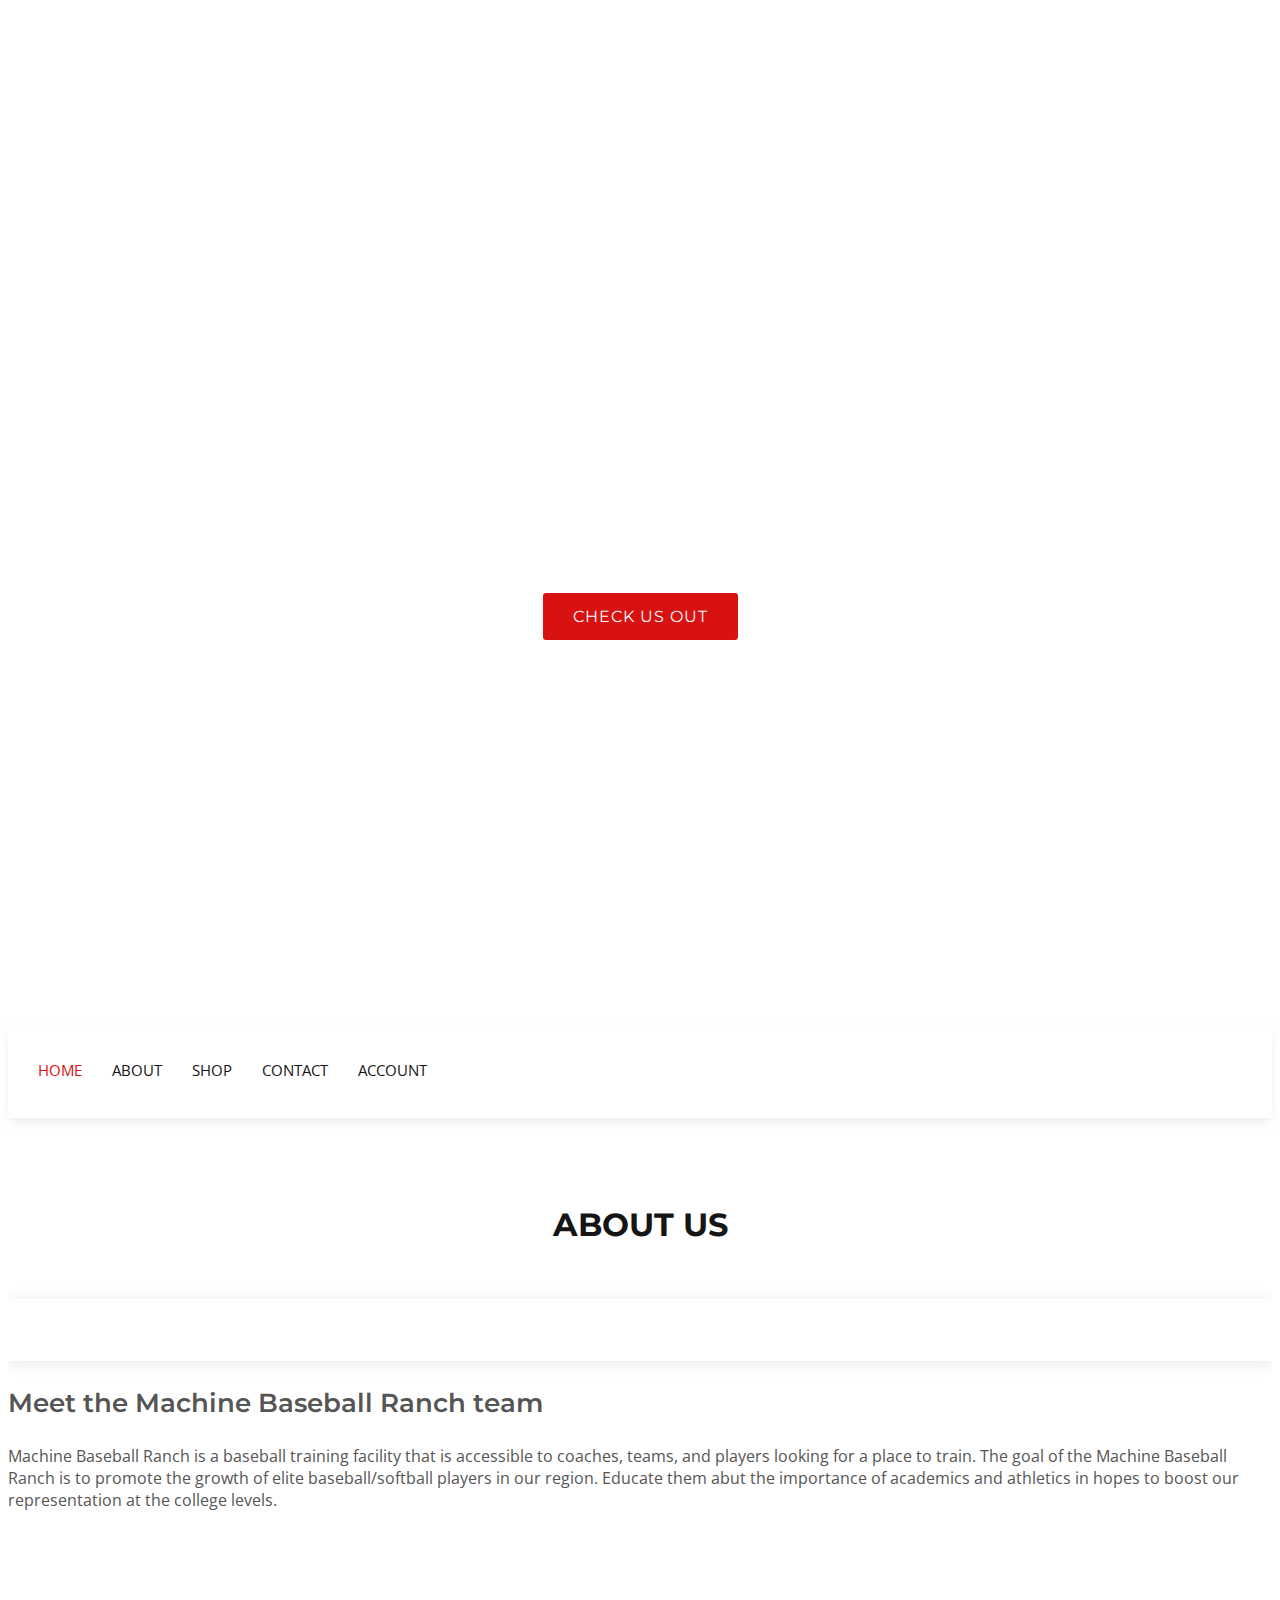
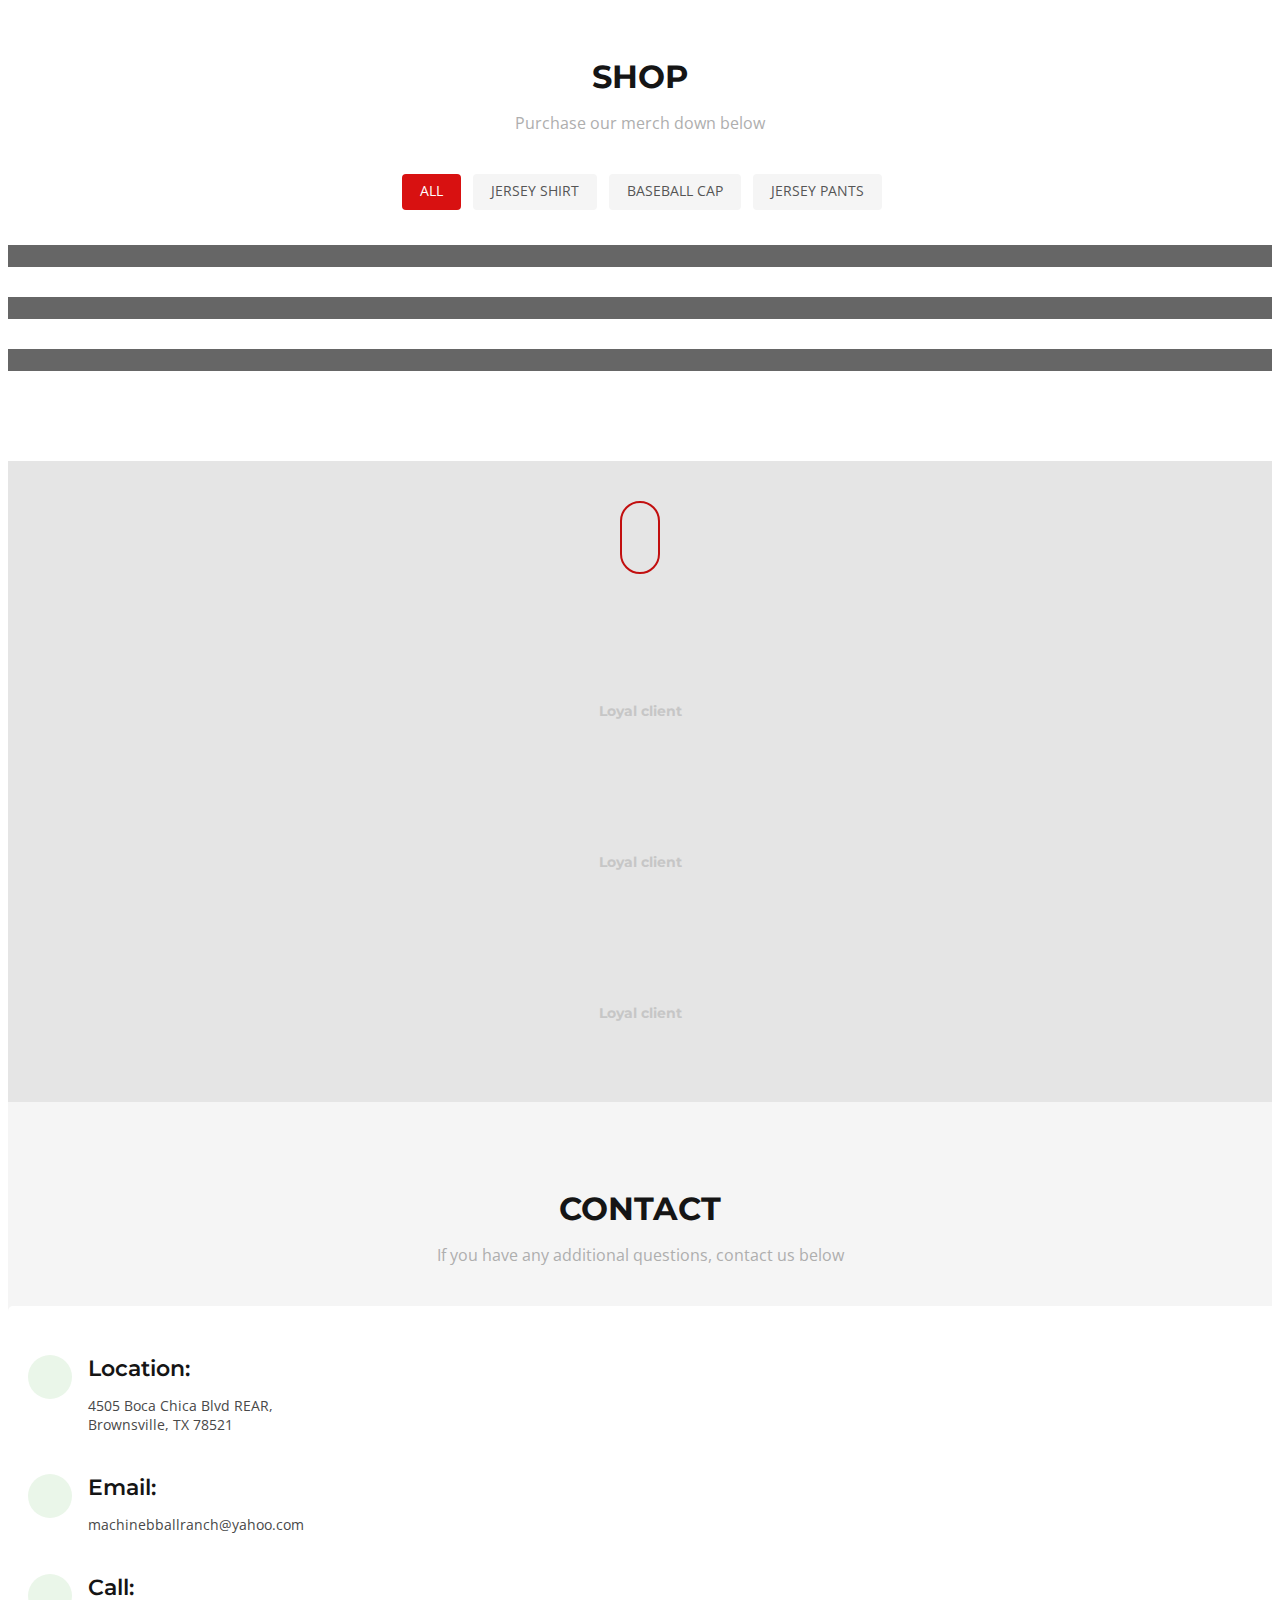
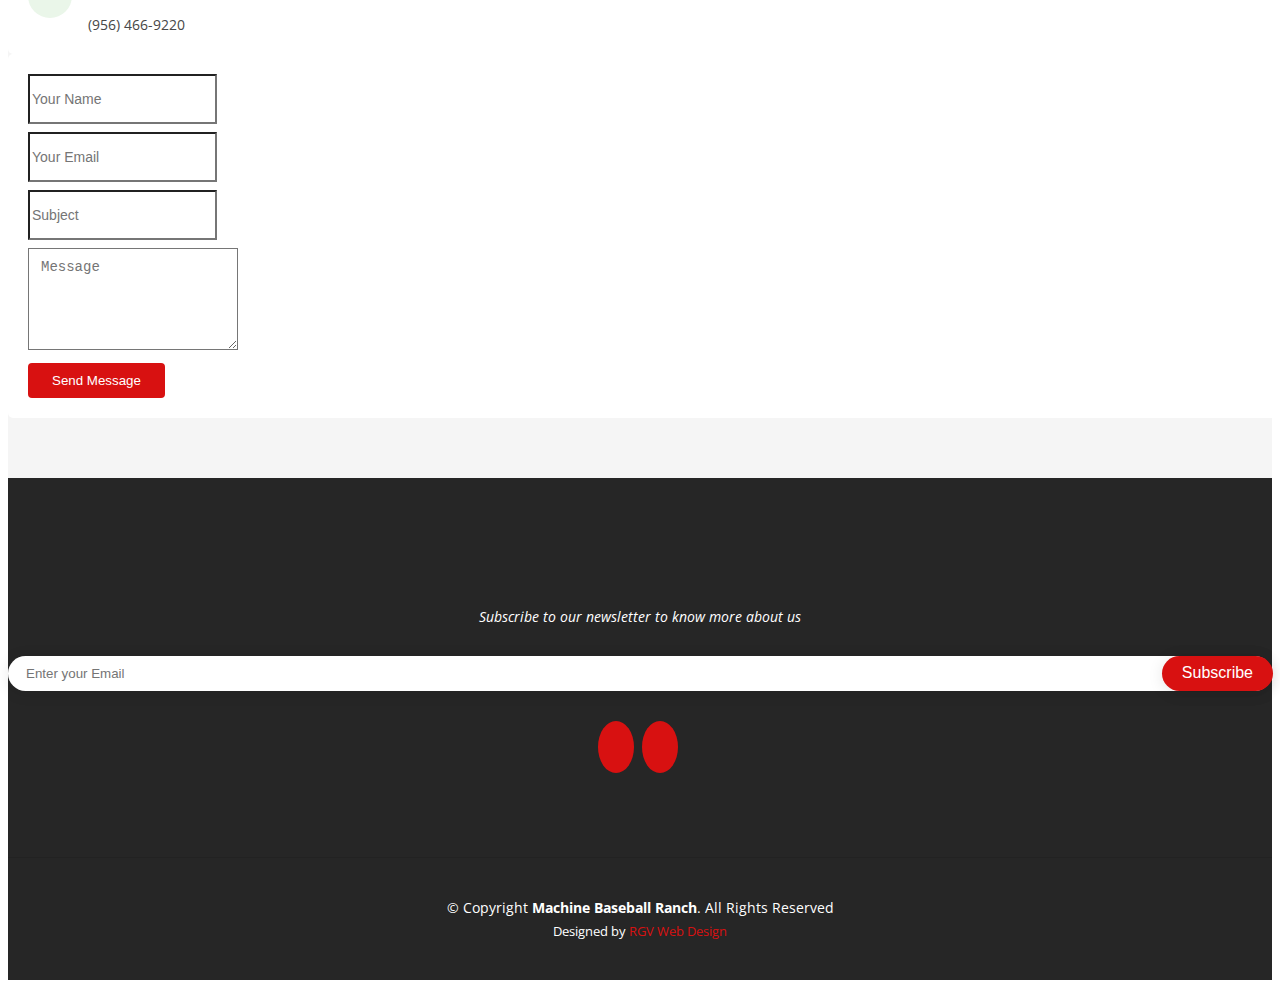
==== index.html @ 89489756 "Add files via upload" ====
<!DOCTYPE html>
<html lang="en">

<head>
  <meta charset="utf-8">
  <meta content="width=device-width, initial-scale=1.0" name="viewport">

  <title>Machine Baseball Ranch</title>
  <meta content="" name="description">
  <meta content="" name="keywords">

  <!-- Favicons -->
  <link href="assets/img/favicon-128x128.png" rel="icon">
  <link href="assets/img/favicon-32x32.png" rel="apple-touch-icon">

  <!-- Google Fonts -->
  <link href="https://fonts.googleapis.com/css?family=Open+Sans:300,300i,400,400i,600,600i,700,700i|Montserrat:300,300i,400,400i,500,500i,600,600i,700,700i|Poppins:300,300i,400,400i,500,500i,600,600i,700,700i" rel="stylesheet">

  <!-- Vendor CSS Files -->
  <link href="assets/vendor/aos/aos.css" rel="stylesheet">
  <link href="assets/vendor/bootstrap/css/bootstrap.min.css" rel="stylesheet">
  <link href="assets/vendor/bootstrap-icons/bootstrap-icons.css" rel="stylesheet">
  <link href="assets/vendor/boxicons/css/boxicons.min.css" rel="stylesheet">
  <link href="assets/vendor/glightbox/css/glightbox.min.css" rel="stylesheet">
  <link href="assets/vendor/swiper/swiper-bundle.min.css" rel="stylesheet">

  <!-- Template Main CSS File -->
  <link href="assets/css/style.css" rel="stylesheet"> 
</head>

<body>

  <!-- ======= Hero Section ======= -->
  <section id="hero">
    <div class="hero-container">
      <a href="index.html" class="hero-logo" data-aos="zoom-in"><img src="assets/img/MBR.png" alt=""></a>
      <h1 data-aos="zoom-in">Machine Baseball Ranch</h1>
      <h2 data-aos="fade-up">We are a baseball training facility to prepare teams, coaches, and players for D1 Baseball</h2>
      <a data-aos="fade-up" data-aos-delay="200" href="#about" class="btn-get-started scrollto">Check us out</a>
    </div>
  </section><!-- End Hero -->

  <!-- ======= Header ======= -->
  <header id="header" class="d-flex align-items-center">
    <div class="container d-flex align-items-center justify-content-between">

      <div class="logo">
        <a href="index.html"><img src="assets/img/MBR.png" alt="" class="img-fluid"></a>
      </div>

      <nav id="navbar" class="navbar">
        <ul>
          <li><a class="nav-link scrollto active" href="#hero">Home</a></li>
          <li><a class="nav-link scrollto" href="#about">About</a></li> 
          <li><a class="nav-link scrollto " href="#portfolio">Shop</a></li>  
          <!-- <li class="dropdown"><a href="#"><span>Drop Down</span> <i class="bi bi-chevron-down"></i></a>
            <ul>
              <li><a href="#">Drop Down 1</a></li>
              <li class="dropdown"><a href="#"><span>Deep Drop Down</span> <i class="bi bi-chevron-right"></i></a>
                <ul>
                  <li><a href="#">Deep Drop Down 1</a></li>
                  <li><a href="#">Deep Drop Down 2</a></li>
                  <li><a href="#">Deep Drop Down 3</a></li>
                  <li><a href="#">Deep Drop Down 4</a></li>
                  <li><a href="#">Deep Drop Down 5</a></li>
                </ul>
              </li>
              <li><a href="#">Drop Down 2</a></li>
              <li><a href="#">Drop Down 3</a></li>
              <li><a href="#">Drop Down 4</a></li>
            </ul>
          </li> -->
          <li><a class="nav-link scrollto" href="#contact">Contact</a></li>
          <li><a class="nav-link scrollto " href="#account">Account</a></li>  
        </ul>
        <i class="bi bi-list mobile-nav-toggle"></i>
      </nav><!-- .navbar -->

    </div>
  </header><!-- End Header -->

  <main id="main">

    <!-- ======= About Us Section ======= -->
    <section id="about" class="about">
      <div class="container">

        <div class="section-title" data-aos="fade-up">
          <h2>About Us</h2> 
        </div>

        <div class="row">
          <div class="col-lg-6" data-aos="fade-right">
            <div class="image">
              <img src="assets/img/about.jpg" class="img-fluid" alt="">
            </div>
          </div>
          <div class="col-lg-6" data-aos="fade-left">
            <div class="content pt-4 pt-lg-0 pl-0 pl-lg-3 ">
              <h3>Meet the Machine Baseball Ranch team</h3> 
              <p>
                Machine Baseball Ranch is a baseball training facility that is accessible to coaches, teams, and players looking for a place to train.  The goal of the Machine Baseball Ranch is to promote the growth of elite baseball/softball players in our region.  Educate them abut the importance of academics and athletics in hopes to boost our representation at the college levels. 
              </p>
            </div>
          </div>
        </div>

      </div>
    </section><!-- End About Us Section --> 

    <!-- ======= Shop Section ======= -->
    <section id="portfolio" class="portfolio">
      <div class="container">

        <div class="section-title" data-aos="fade-up">
          <h2>Shop</h2>
          <p>Purchase our merch down below</p>
        </div>

        <div class="row" data-aos="fade-up" data-aos-delay="100">
          <div class="col-lg-12 d-flex justify-content-center">
            <ul id="portfolio-flters">
              <li data-filter="*" class="filter-active">All</li>
              <li data-filter=".filter-jersey">Jersey Shirt</li>
              <li data-filter=".filter-hat">Baseball Cap</li>
              <li data-filter=".filter-pants">Jersey Pants</li>
            </ul>
          </div>
        </div>

        <div class="row portfolio-container" data-aos="fade-up" data-aos-delay="200">

          <div class="col-lg-4 col-md-6 portfolio-item filter-jersey">
            <div class="portfolio-wrap">
              <img src="assets/img/portfolio/portfolio-1.jpg" class="img-fluid" alt="">
              <div class="portfolio-info">
                <h4>Baseball Male Jersey</h4>
                <p>Jersey Shirt</p>
                <div class="portfolio-links">
                  <a href="assets/img/portfolio/portfolio-1.jpg" data-gallery="portfolioGallery" class="portfolio-lightbox" title="Baseball Male Jersey"><i class="bx bx-plus"></i></a>
                  <a href="portfolio-details.html" title="More Details"><i class="bx bx-link"></i></a>
                </div>
              </div>
            </div>
          </div>

          <div class="col-lg-4 col-md-6 portfolio-item filter-pants">
            <div class="portfolio-wrap">
              <img src="assets/img/portfolio/portfolio-2.jpg" class="img-fluid" alt="">
              <div class="portfolio-info">
                <h4>Baseball Jersey Pants</h4>
                <p>Jersey Pants</p>
                <div class="portfolio-links">
                  <a href="assets/img/portfolio/portfolio-2.jpg" data-gallery="portfolioGallery" class="portfolio-lightbox" title="Baseball Male Jersey Pants"><i class="bx bx-plus"></i></a>
                  <a href="portfolio-details.html" title="More Details"><i class="bx bx-link"></i></a>
                </div>
              </div>
            </div>
          </div>

          <div class="col-lg-4 col-md-6 portfolio-item filter-hat">
            <div class="portfolio-wrap">
              <img src="assets/img/portfolio/portfolio-4.jpg" class="img-fluid" alt="">
              <div class="portfolio-info">
                <h4>Baseball Jersey Cap</h4>
                <p>Baseball Cap</p>
                <div class="portfolio-links">
                  <a href="assets/img/portfolio/portfolio-3.jpg" data-gallery="portfolioGallery" class="portfolio-lightbox" title="Baseball Jersey Cap"><i class="bx bx-plus"></i></a>
                  <a href="portfolio-details.html" title="More Details"><i class="bx bx-link"></i></a>
                </div>
              </div>
            </div>
          </div>
<!-- 
          <div class="col-lg-4 col-md-6 portfolio-item filter-card">
            <div class="portfolio-wrap">
              <img src="assets/img/portfolio/portfolio-4.jpg" class="img-fluid" alt="">
              <div class="portfolio-info">
                <h4>Card 2</h4>
                <p>Card</p>
                <div class="portfolio-links">
                  <a href="assets/img/portfolio/portfolio-4.jpg" data-gallery="portfolioGallery" class="portfolio-lightbox" title="Card 2"><i class="bx bx-plus"></i></a>
                  <a href="portfolio-details.html" title="More Details"><i class="bx bx-link"></i></a>
                </div>
              </div>
            </div>
          </div>

          <div class="col-lg-4 col-md-6 portfolio-item filter-web">
            <div class="portfolio-wrap">
              <img src="assets/img/portfolio/portfolio-5.jpg" class="img-fluid" alt="">
              <div class="portfolio-info">
                <h4>Web 2</h4>
                <p>Web</p>
                <div class="portfolio-links">
                  <a href="assets/img/portfolio/portfolio-5.jpg" data-gallery="portfolioGallery" class="portfolio-lightbox" title="Web 2"><i class="bx bx-plus"></i></a>
                  <a href="portfolio-details.html" title="More Details"><i class="bx bx-link"></i></a>
                </div>
              </div>
            </div>
          </div>

          <div class="col-lg-4 col-md-6 portfolio-item filter-app">
            <div class="portfolio-wrap">
              <img src="assets/img/portfolio/portfolio-6.jpg" class="img-fluid" alt="">
              <div class="portfolio-info">
                <h4>App 3</h4>
                <p>App</p>
                <div class="portfolio-links">
                  <a href="assets/img/portfolio/portfolio-6.jpg" data-gallery="portfolioGallery" class="portfolio-lightbox" title="App 3"><i class="bx bx-plus"></i></a>
                  <a href="portfolio-details.html" title="More Details"><i class="bx bx-link"></i></a>
                </div>
              </div>
            </div>
          </div>

          <div class="col-lg-4 col-md-6 portfolio-item filter-card">
            <div class="portfolio-wrap">
              <img src="assets/img/portfolio/portfolio-7.jpg" class="img-fluid" alt="">
              <div class="portfolio-info">
                <h4>Card 1</h4>
                <p>Card</p>
                <div class="portfolio-links">
                  <a href="assets/img/portfolio/portfolio-7.jpg" data-gallery="portfolioGallery" class="portfolio-lightbox" title="Card 1"><i class="bx bx-plus"></i></a>
                  <a href="portfolio-details.html" title="More Details"><i class="bx bx-link"></i></a>
                </div>
              </div>
            </div>
          </div>

          <div class="col-lg-4 col-md-6 portfolio-item filter-card">
            <div class="portfolio-wrap">
              <img src="assets/img/portfolio/portfolio-8.jpg" class="img-fluid" alt="">
              <div class="portfolio-info">
                <h4>Card 3</h4>
                <p>Card</p>
                <div class="portfolio-links">
                  <a href="assets/img/portfolio/portfolio-8.jpg" data-gallery="portfolioGallery" class="portfolio-lightbox" title="Card 3"><i class="bx bx-plus"></i></a>
                  <a href="portfolio-details.html" title="More Details"><i class="bx bx-link"></i></a>
                </div>
              </div>
            </div>
          </div>

          <div class="col-lg-4 col-md-6 portfolio-item filter-web">
            <div class="portfolio-wrap">
              <img src="assets/img/portfolio/portfolio-9.jpg" class="img-fluid" alt="">
              <div class="portfolio-info">
                <h4>Web 3</h4>
                <p>Web</p>
                <div class="portfolio-links">
                  <a href="assets/img/portfolio/portfolio-9.jpg" data-gallery="portfolioGallery" class="portfolio-lightbox" title="Web 3"><i class="bx bx-plus"></i></a>
                  <a href="portfolio-details.html" title="More Details"><i class="bx bx-link"></i></a>
                </div>
              </div>
            </div>
          </div> -->

        </div>

      </div>
    </section><!-- End Shop Section -->

    <!-- ======= Testimonials Section ======= -->
    <section id="testimonials" class="testimonials">
      <div class="container" data-aos="zoom-in">
        <div class="quote-icon">
          <i class="bx bxs-quote-right"></i>
        </div>

        <div class="testimonials-slider swiper" data-aos="fade-up" data-aos-delay="100">
          <div class="swiper-wrapper">

            <div class="swiper-slide">
              <div class="testimonial-item">
                <p>
                  Professional trainers. Hard working trainers and dedicated to every person to achieve there goals. Love it.
                </p>
                <img src="assets/img/testimonials/testimonials-1.jpg" class="testimonial-img" alt="">
                <h3>Aurora Rostro</h3>
                <h4>Loyal client</h4>
              </div>
            </div><!-- End testimonial item -->

            <div class="swiper-slide">
              <div class="testimonial-item">
                <p>
                  Awesome place to train kids to become great baseball players!
                </p>
                <img src="assets/img/testimonials/testimonials-3.jpg" class="testimonial-img" alt="">
                <h3>Christina Guerrero</h3>
                <h4>Loyal client</h4>
              </div>
            </div><!-- End testimonial item -->

            <div class="swiper-slide">
              <div class="testimonial-item">
                <p>
                  My young boys have trained in this ranch and have improved so much
                </p>
                <img src="assets/img/testimonials/testimonials-2.jpg" class="testimonial-img" alt="">
                <h3>Mary Liendo</h3>
                <h4>Loyal client</h4>
              </div>
            </div><!-- End testimonial item --> 

          </div>
          <div class="swiper-pagination"></div>
        </div>

      </div>
    </section><!-- End Testimonials Section --> 
<!--  
    <section id="pricing" class="pricing section-bg">
      <div class="container">

        <div class="section-title" data-aos="fade-up">
          <h2>Pricing</h2>
          <p>Magnam dolores commodi suscipit eius consequatur ex aliquid fuga eum quidem</p>
        </div>

        <div class="row">

          <div class="col-lg-4 col-md-6">
            <div class="box" data-aos="zoom-in" data-aos-delay="100">
              <h3>Free</h3>
              <h4><sup>$</sup>0<span> / month</span></h4>
              <ul>
                <li>Aida dere</li>
                <li>Nec feugiat nisl</li>
                <li>Nulla at volutpat dola</li>
                <li class="na">Pharetra massa</li>
                <li class="na">Massa ultricies mi</li>
              </ul>
              <div class="btn-wrap">
                <a href="#" class="btn-buy">Buy Now</a>
              </div>
            </div>
          </div>

          <div class="col-lg-4 col-md-6 mt-4 mt-md-0">
            <div class="box recommended" data-aos="zoom-in">
              <span class="recommended-badge">Recommended</span>
              <h3>Business</h3>
              <h4><sup>$</sup>19<span> / month</span></h4>
              <ul>
                <li>Aida dere</li>
                <li>Nec feugiat nisl</li>
                <li>Nulla at volutpat dola</li>
                <li>Pharetra massa</li>
                <li class="na">Massa ultricies mi</li>
              </ul>
              <div class="btn-wrap">
                <a href="#" class="btn-buy">Buy Now</a>
              </div>
            </div>
          </div>

          <div class="col-lg-4 col-md-6 mt-4 mt-lg-0">
            <div class="box" data-aos="zoom-in" data-aos-delay="100">
              <h3>Developer</h3>
              <h4><sup>$</sup>29<span> / month</span></h4>
              <ul>
                <li>Aida dere</li>
                <li>Nec feugiat nisl</li>
                <li>Nulla at volutpat dola</li>
                <li>Pharetra massa</li>
                <li>Massa ultricies mi</li>
              </ul>
              <div class="btn-wrap">
                <a href="#" class="btn-buy">Buy Now</a>
              </div>
            </div>
          </div>

        </div>

      </div>
    </section> End Pricing Section -->

    <!-- ======= Contact Section ======= -->
    <section id="contact" class="contact section-bg">
      <div class="container">

        <div class="section-title">
          <h2>Contact</h2>
          <p>If you have any additional questions, contact us below</p>
        </div>

        <div class="row">

          <div class="col-lg-4">
            <div class="info d-flex flex-column justify-content-center" data-aos="fade-right">
              <div class="address">
                <i class="bi bi-geo-alt"></i>
                <h4>Location:</h4>
                <p>4505 Boca Chica Blvd REAR,<br>Brownsville, TX 78521</p>
              </div>

              <div class="email">
                <i class="bi bi-envelope"></i>
                <h4>Email:</h4>
                <p>machinebballranch@yahoo.com</p>
              </div>

              <div class="phone">
                <i class="bi bi-phone"></i>
                <h4>Call:</h4>
                <p>(956) 466-9220</p>
              </div>

            </div>

          </div>

          <div class="col-lg-8 mt-5 mt-lg-0">

            <form action="forms/contact.php" method="post" role="form" class="php-email-form" data-aos="fade-left">
              <div class="row">
                <div class="col-md-6 form-group">
                  <input type="text" name="name" class="form-control" id="name" placeholder="Your Name" required>
                </div>
                <div class="col-md-6 form-group mt-3 mt-md-0">
                  <input type="email" class="form-control" name="email" id="email" placeholder="Your Email" required>
                </div>
              </div>
              <div class="form-group mt-3">
                <input type="text" class="form-control" name="subject" id="subject" placeholder="Subject" required>
              </div>
              <div class="form-group mt-3">
                <textarea class="form-control" name="message" rows="5" placeholder="Message" required></textarea>
              </div>
              <div class="my-3">
                <div class="loading">Loading</div>
                <div class="error-message"></div>
                <div class="sent-message">Your message has been sent. Thank you!</div>
              </div>
              <div class="text-center"><button type="submit">Send Message</button></div>
            </form>

          </div>

        </div>

      </div>
    </section><!-- End Contact Section -->

  </main><!-- End #main -->

  <!-- ======= Footer ======= -->
  <footer id="footer">

    <div class="footer-top">

      <div class="container">

        <div class="row justify-content-center">
          <div class="col-lg-6">
            <a href="#header" class="scrollto footer-logo"><img src="assets/img/MBR.png" alt=""></a> 
            <p>Subscribe to our newsletter to know more about us</p>
          </div>
        </div>

        <div class="row footer-newsletter justify-content-center">
          <div class="col-lg-6">
            <form action="" method="post">
              <input type="email" name="email" placeholder="Enter your Email"><input type="submit" value="Subscribe">
            </form>
          </div>
        </div>

        <div class="social-links">
          <a href="https://twitter.com/machineranchrgv" class="twitter"><i class="bx bxl-twitter"></i></a>
          <a href="https://www.facebook.com/RGVMBR/" class="facebook"><i class="bx bxl-facebook"></i></a>
          <!-- <a href="#" class="instagram"><i class="bx bxl-instagram"></i></a>  -->
        </div>

      </div>
    </div>

    <div class="container footer-bottom clearfix">
      <div class="copyright">
        &copy; Copyright <strong><span>Machine Baseball Ranch</span></strong>. All Rights Reserved
      </div>
      <div class="credits"> 
        Designed by <a href="https://rgvwebsitedesign.com/">RGV Web Design</a>
      </div>
    </div>
  </footer><!-- End Footer -->

  <a href="#" class="back-to-top d-flex align-items-center justify-content-center"><i class="bi bi-arrow-up-short"></i></a>

  <!-- Vendor JS Files -->
  <script src="assets/vendor/aos/aos.js"></script>
  <script src="assets/vendor/bootstrap/js/bootstrap.bundle.min.js"></script>
  <script src="assets/vendor/glightbox/js/glightbox.min.js"></script>
  <script src="assets/vendor/isotope-layout/isotope.pkgd.min.js"></script>
  <script src="assets/vendor/swiper/swiper-bundle.min.js"></script>
  <script src="assets/vendor/php-email-form/validate.js"></script>

  <!-- Template Main JS File -->
  <script src="assets/js/main.js"></script>

</body>

</html>
---- assets/css/style.css ----
/*--------------------------------------------------------------
# General
--------------------------------------------------------------*/
body {
  font-family: "Open Sans", sans-serif;
  color: #555555;
}

a {
  text-decoration: none;
  color: #d81111;
}

a:hover {
  color: #eb3232;
  text-decoration: none;
}

h1, h2, h3, h4, h5, h6 {
  font-family: "Montserrat", sans-serif;
}

/*--------------------------------------------------------------
# Back to top button
--------------------------------------------------------------*/
.back-to-top {
  position: fixed;
  visibility: hidden;
  opacity: 0;
  right: 15px;
  bottom: 15px;
  z-index: 996;
  background: #d81111;
  width: 40px;
  height: 40px;
  border-radius: 4px;
  transition: all 0.4s;
}
.back-to-top i {
  font-size: 28px;
  color: #fff;
  line-height: 0;
}
.back-to-top:hover {
  background: #d81111;
  color: #fff;
}
.back-to-top.active {
  visibility: visible;
  opacity: 1;
}

/*--------------------------------------------------------------
# Disable AOS delay on mobile
--------------------------------------------------------------*/
@media screen and (max-width: 768px) {
  [data-aos-delay] {
    transition-delay: 0 !important;
  }
}
/*--------------------------------------------------------------
# Header
--------------------------------------------------------------*/
#header {
  height: 90px;
  transition: all 0.5s;
  z-index: 997;
  transition: all 0.5s;
  background: #fff;
  box-shadow: 0 4px 10px -3px rgba(191, 191, 191, 0.5);
}
#header .logo h1 {
  font-size: 28px;
  margin: 0;
  line-height: 1;
  font-weight: 400;
  letter-spacing: 3px;
  text-transform: uppercase;
}
#header .logo h1 a, #header .logo h1 a:hover {
  color: #fff;
  text-decoration: none;
}
#header .logo img {
  padding: 0;
  margin: 0;
  max-height: 40px;
}
@media (max-width: 992px) {
  #header {
    height: 70px;
  }
}

.scrolled-offset {
  margin-top: 90px;
}
@media (max-width: 992px) {
  .scrolled-offset {
    margin-top: 90px;
  }
}

/*--------------------------------------------------------------
# Navigation Menu
--------------------------------------------------------------*/
/**
* Desktop Navigation 
*/
.navbar {
  padding: 0;
}
.navbar ul {
  margin: 0;
  padding: 0;
  display: flex;
  list-style: none;
  align-items: center;
}
.navbar li {
  position: relative;
}
.navbar a, .navbar a:focus {
  display: flex;
  align-items: center;
  justify-content: space-between;
  padding: 10px 0 10px 30px;
  font-size: 15px;
  color: #151515;
  text-transform: uppercase;
  white-space: nowrap;
  transition: 0.3s;
}
.navbar a i, .navbar a:focus i {
  font-size: 12px;
  line-height: 0;
  margin-left: 5px;
}
.navbar a:hover, .navbar .active, .navbar .active:focus, .navbar li:hover > a {
  color: #d81111;
}
.navbar .dropdown ul {
  display: block;
  position: absolute;
  left: 14px;
  top: calc(100% + 30px);
  margin: 0;
  padding: 10px 0;
  z-index: 99;
  opacity: 0;
  visibility: hidden;
  background: #fff;
  box-shadow: 0px 0px 30px rgba(127, 137, 161, 0.25);
  transition: 0.3s;
}
.navbar .dropdown ul li {
  min-width: 200px;
}
.navbar .dropdown ul a {
  padding: 10px 20px;
  font-size: 15px;
  text-transform: none;
  font-weight: 600;
}
.navbar .dropdown ul a i {
  font-size: 12px;
}
.navbar .dropdown ul a:hover, .navbar .dropdown ul .active:hover, .navbar .dropdown ul li:hover > a {
  color: #d81111;
}
.navbar .dropdown:hover > ul {
  opacity: 1;
  top: 100%;
  visibility: visible;
}
.navbar .dropdown .dropdown ul {
  top: 0;
  left: calc(100% - 30px);
  visibility: hidden;
}
.navbar .dropdown .dropdown:hover > ul {
  opacity: 1;
  top: 0;
  left: 100%;
  visibility: visible;
}
@media (max-width: 1366px) {
  .navbar .dropdown .dropdown ul {
    left: -90%;
  }
  .navbar .dropdown .dropdown:hover > ul {
    left: -100%;
  }
}

/**
* Mobile Navigation 
*/
.mobile-nav-toggle {
  color: #151515;
  font-size: 28px;
  cursor: pointer;
  display: none;
  line-height: 0;
  transition: 0.5s;
}
.mobile-nav-toggle.bi-x {
  color: #fff;
}

@media (max-width: 991px) {
  .mobile-nav-toggle {
    display: block;
  }

  .navbar ul {
    display: none;
  }
}
.navbar-mobile {
  position: fixed;
  overflow: hidden;
  top: 0;
  right: 0;
  left: 0;
  bottom: 0;
  background: rgba(0, 0, 0, 0.9);
  transition: 0.3s;
  z-index: 999;
}
.navbar-mobile .mobile-nav-toggle {
  position: absolute;
  top: 15px;
  right: 15px;
}
.navbar-mobile ul {
  display: block;
  position: absolute;
  top: 55px;
  right: 15px;
  bottom: 15px;
  left: 15px;
  padding: 10px 0;
  background-color: #fff;
  overflow-y: auto;
  transition: 0.3s;
}
.navbar-mobile a, .navbar-mobile a:focus {
  padding: 10px 20px;
  font-size: 15px;
  color: #151515;
}
.navbar-mobile a:hover, .navbar-mobile .active, .navbar-mobile li:hover > a {
  color: #d81111;
}
.navbar-mobile .getstarted, .navbar-mobile .getstarted:focus {
  margin: 15px;
}
.navbar-mobile .dropdown ul {
  position: static;
  display: none;
  margin: 10px 20px;
  padding: 10px 0;
  z-index: 99;
  opacity: 1;
  visibility: visible;
  background: #fff;
  box-shadow: 0px 0px 30px rgba(127, 137, 161, 0.25);
}
.navbar-mobile .dropdown ul li {
  min-width: 200px;
}
.navbar-mobile .dropdown ul a {
  padding: 10px 20px;
}
.navbar-mobile .dropdown ul a i {
  font-size: 12px;
}
.navbar-mobile .dropdown ul a:hover, .navbar-mobile .dropdown ul .active:hover, .navbar-mobile .dropdown ul li:hover > a {
  color: #d81111;
}
.navbar-mobile .dropdown > .dropdown-active {
  display: block;
}

/*--------------------------------------------------------------
# Hero Section
--------------------------------------------------------------*/
#hero {
  width: 100%;
  height: 100vh;
  background: url("../img/footer-bg.jpg");
  background-size: cover;
  position: relative; 
} 

#hero .hero-container {
  position: absolute;
  bottom: 0;
  top: 0;
  left: 0;
  right: 0;
  display: flex;
  justify-content: center;
  align-items: center;
  flex-direction: column;
  text-align: center;
  padding: 0 15px;
}
#hero .hero-logo {
  margin-bottom: 30px;
}
#hero h1 {
  margin: 0 0 30px 0;
  font-size: 48px;
  font-weight: 500;
  line-height: 56px;
  color: #fff;
}
#hero h2 {
  color: #fff;
  margin-bottom: 30px;
  font-size: 14px;
  font-weight: 400;
  text-transform: uppercase;
}
#hero .btn-get-started {
  font-family: "Montserrat", sans-serif;
  text-transform: uppercase;
  font-weight: 400;
  font-size: 16px;
  letter-spacing: 1px;
  display: inline-block;
  padding: 14px 30px;
  border-radius: 3px;
  margin: 10px;
  color: #fff;
  background: #d81111;
}
#hero .btn-get-started:hover {
  transition: 0.5s;
  background: #fff;
  color: #d81111;
}
@media (min-width: 1024px) {
  #hero {
    background-attachment: fixed;
  }
}
@media (max-width: 768px) {
  #hero h1 {
    font-size: 28px;
    line-height: 36px;
  }
  #hero h2 {
    line-height: 22px;
  }
}

/*--------------------------------------------------------------
# Sections General
--------------------------------------------------------------*/
section {
  padding: 60px 0;
  overflow: hidden;
}

.section-bg {
  background-color: whitesmoke;
}

.section-title {
  text-align: center;
  padding-bottom: 40px;
}
.section-title h2 {
  font-size: 32px;
  font-weight: bold;
  text-transform: uppercase;
  margin-bottom: 15px;
  padding-bottom: 0;
  color: #151515;
}
.section-title p {
  margin-bottom: 0;
  color: #aeaeae;
}

/*--------------------------------------------------------------
# About Us
--------------------------------------------------------------*/
.about .image {
  padding: 20px;
  box-shadow: 0px 2px 15px rgba(0, 0, 0, 0.1);
}
.about .content h3 {
  font-weight: 600;
  font-size: 26px;
}
.about .content ul {
  list-style: none;
  padding: 0;
}
.about .content ul li {
  padding-bottom: 10px;
  display: flex;
  align-items: flex-start;
}
.about .content ul i {
  font-size: 24px;
  padding: 2px 6px 0 0;
  color: #d81111;
}
.about .content p:last-child {
  margin-bottom: 0;
}

/*--------------------------------------------------------------
# Services
--------------------------------------------------------------*/
.services .icon-box h4 {
  font-size: 20px;
  font-weight: 700;
  margin: 5px 0 10px 60px;
}
.services .icon-box i {
  font-size: 48px;
  float: left;
  color: #d81111;
}
.services .icon-box p {
  font-size: 15px;
  color: #959595;
  margin-left: 60px;
}
.services .image {
  background-position: center center;
  background-repeat: no-repeat;
  background-size: cover;
  min-height: 400px;
}

/*--------------------------------------------------------------
# Featured
--------------------------------------------------------------*/
.featured {
  padding: 40px 0 0 0;
  background: white;
}
.featured .nav-tabs {
  border: 0;
}
.featured .nav-link {
  border: 0;
  padding: 20px;
  color: #151515;
  transition: 0.3s;
}
.featured .nav-link h4 {
  font-size: 18px;
  font-weight: 600;
  transition: 0.3s;
}
.featured .nav-link:hover h4 {
  color: #d81111;
}
.featured .nav-link p {
  font-size: 14px;
  margin-bottom: 0;
}
.featured .nav-link.active {
  box-shadow: 0px 0 25px rgba(0, 0, 0, 0.08);
}
.featured .nav-link.active h4 {
  color: #d81111;
}
.featured .tab-pane.active {
  -webkit-animation: slide-down 0.5s ease-out;
  animation: slide-down 0.5s ease-out;
}
@-webkit-keyframes slide-down {
  0% {
    opacity: 0;
  }
  100% {
    opacity: 1;
  }
}
@keyframes slide-down {
  0% {
    opacity: 0;
  }
  100% {
    opacity: 1;
  }
}
 
/*--------------------------------------------------------------
# Shop
--------------------------------------------------------------*/
.portfolio .portfolio-item {
  margin-bottom: 30px;
}
.portfolio #portfolio-flters {
  padding: 0;
  margin: 0 auto 25px auto;
  list-style: none;
  text-align: center;
}
.portfolio #portfolio-flters li {
  cursor: pointer;
  display: inline-block;
  padding: 10px 18px 12px 18px;
  font-size: 14px;
  font-weight: 400;
  line-height: 1;
  text-transform: uppercase;
  color: #555555;
  transition: all 0.3s ease-in-out;
  margin: 0 4px 10px 4px;
  background: whitesmoke;
  border-radius: 4px;
}
.portfolio #portfolio-flters li:hover, .portfolio #portfolio-flters li.filter-active {
  background: #d81111;
  color: #fff;
}
.portfolio #portfolio-flters li:last-child {
  margin-right: 0;
}
.portfolio .portfolio-wrap {
  transition: 0.3s;
  position: relative;
  overflow: hidden;
  z-index: 1;
  background: rgba(0, 0, 0, 0.6);
}
.portfolio .portfolio-wrap::before {
  content: "";
  background: rgba(21, 21, 21, 0.6);
  position: absolute;
  left: 30px;
  right: 30px;
  top: 30px;
  bottom: 30px;
  transition: all ease-in-out 0.3s;
  z-index: 2;
  opacity: 0;
}
.portfolio .portfolio-wrap .portfolio-info {
  opacity: 0;
  position: absolute;
  top: 0;
  left: 0;
  right: 0;
  bottom: 0;
  text-align: center;
  z-index: 3;
  transition: all ease-in-out 0.3s;
  display: flex;
  flex-direction: column;
  justify-content: center;
  align-items: center;
}
.portfolio .portfolio-wrap .portfolio-info::before {
  display: block;
  content: "";
  width: 48px;
  height: 48px;
  position: absolute;
  top: 35px;
  left: 35px;
  border-top: 3px solid #fff;
  border-left: 3px solid #fff;
  transition: all 0.5s ease 0s;
  z-index: 9994;
}
.portfolio .portfolio-wrap .portfolio-info::after {
  display: block;
  content: "";
  width: 48px;
  height: 48px;
  position: absolute;
  bottom: 35px;
  right: 35px;
  border-bottom: 3px solid #fff;
  border-right: 3px solid #fff;
  transition: all 0.5s ease 0s;
  z-index: 9994;
}
.portfolio .portfolio-wrap .portfolio-info h4 {
  font-size: 20px;
  color: #fff;
  font-weight: 600;
}
.portfolio .portfolio-wrap .portfolio-info p {
  color: #ffffff;
  font-size: 14px;
  text-transform: uppercase;
  padding: 0;
  margin: 0;
}
.portfolio .portfolio-wrap .portfolio-links {
  text-align: center;
  z-index: 4;
}
.portfolio .portfolio-wrap .portfolio-links a {
  color: #fff;
  margin: 0 2px;
  font-size: 28px;
  display: inline-block;
  transition: 0.3s;
}
.portfolio .portfolio-wrap .portfolio-links a:hover {
  color: #d81111;
}
.portfolio .portfolio-wrap:hover::before {
  top: 0;
  left: 0;
  right: 0;
  bottom: 0;
  opacity: 1;
}
.portfolio .portfolio-wrap:hover .portfolio-info {
  opacity: 1;
}
.portfolio .portfolio-wrap:hover .portfolio-info::before {
  top: 15px;
  left: 15px;
}
.portfolio .portfolio-wrap:hover .portfolio-info::after {
  bottom: 15px;
  right: 15px;
}

/*--------------------------------------------------------------
# Shop Details
--------------------------------------------------------------*/
.portfolio-details {
  padding-top: 40px;
}
.portfolio-details .portfolio-details-slider img {
  width: 100%;
}
.portfolio-details .portfolio-details-slider .swiper-pagination {
  margin-top: 20px;
  position: relative;
}
.portfolio-details .portfolio-details-slider .swiper-pagination .swiper-pagination-bullet {
  width: 12px;
  height: 12px;
  background-color: #fff;
  opacity: 1;
  border: 1px solid #d81111;
}
.portfolio-details .portfolio-details-slider .swiper-pagination .swiper-pagination-bullet-active {
  background-color: #d81111;
}
.portfolio-details .portfolio-info {
  padding: 30px;
  box-shadow: 0px 0 30px rgba(21, 21, 21, 0.08);
}
.portfolio-details .portfolio-info h3 {
  font-size: 22px;
  font-weight: 700;
  margin-bottom: 20px;
  padding-bottom: 20px;
  border-bottom: 1px solid #eee;
}
.portfolio-details .portfolio-info ul {
  list-style: none;
  padding: 0;
  font-size: 15px;
}
.portfolio-details .portfolio-info ul li + li {
  margin-top: 10px;
}
.portfolio-details .portfolio-description {
  padding-top: 30px;
}
.portfolio-details .portfolio-description h2 {
  font-size: 26px;
  font-weight: 700;
  margin-bottom: 20px;
}
.portfolio-details .portfolio-description p {
  padding: 0;
}

/*--------------------------------------------------------------
# Testimonials
--------------------------------------------------------------*/
.testimonials {
  padding: 60px 0;
  background: url("../img/bg.jpg") no-repeat;
  background-position: center center;
  background-size: cover;
  position: relative;
}
.testimonials::before {
  content: "";
  position: absolute;
  left: 0;
  right: 0;
  top: 0;
  bottom: 0;
  background: rgba(0, 0, 0, 0.1);
}
.testimonials .quote-icon {
  text-align: center;
  margin-bottom: 30px;
}
.testimonials .quote-icon i {
  color: #d81111;
  font-size: 24px;
  padding: 18px;
  border-radius: 50px;
  border: 2px solid #d81111;
}
.testimonials .testimonials-carousel, .testimonials .testimonials-slider {
  overflow: hidden;
}
.testimonials .testimonial-item {
  text-align: center;
  color: #fff;
}
.testimonials .testimonial-item p {
  font-style: italic;
  margin: 0 auto 30px auto;
  font-size: 20px;
}
.testimonials .testimonial-item .testimonial-img {
  width: 100px;
  border-radius: 50%;
  border: 6px solid rgba(255, 255, 255, 0.15);
  margin: 0 auto;
}
.testimonials .testimonial-item h3 {
  font-size: 20px;
  font-weight: bold;
  margin: 10px 0 5px 0;
  color: #fff;
}
.testimonials .testimonial-item h4 {
  font-size: 14px;
  color: #ddd;
  margin: 0 0 15px 0;
}
.testimonials .swiper-pagination {
  margin-top: 20px;
  position: relative;
}
.testimonials .swiper-pagination .swiper-pagination-bullet {
  width: 12px;
  height: 12px;
  opacity: 1;
  background-color: rgba(255, 255, 255, 0.4);
}
.testimonials .swiper-pagination .swiper-pagination-bullet-active {
  background-color: #d81111;
}
@media (min-width: 992px) {
  .testimonials .testimonial-item p {
    width: 80%;
  }
}

/*--------------------------------------------------------------
# Clients
--------------------------------------------------------------*/
.clients {
  background: whitesmoke;
  padding: 15px 0;
  text-align: center;
}
.clients img {
  width: 50%;
  filter: grayscale(100);
  transition: all 0.4s ease-in-out;
  display: inline-block;
  padding: 15px 0;
}
.clients img:hover {
  filter: none;
  transform: scale(1.2);
}
@media (max-width: 768px) {
  .clients img {
    width: 40%;
  }
}
@media (max-width: 575px) {
  .clients img {
    width: 50%;
  }
}

/*--------------------------------------------------------------
# Team
--------------------------------------------------------------*/
.team {
  background: #fff;
  padding: 60px 0;
}
.team .member {
  margin-bottom: 20px;
  overflow: hidden;
}
.team .member .member-img {
  position: relative;
  overflow: hidden;
  border-radius: 5px;
}
.team .member .social {
  position: absolute;
  left: 0;
  bottom: -40px;
  right: 0;
  height: 40px;
  opacity: 0;
  transition: bottom ease-in-out 0.4s;
  background: rgba(124, 197, 118, 0.8);
  display: flex;
  align-items: center;
  justify-content: center;
}
.team .member .social a {
  transition: color 0.3s;
  color: rgba(255, 255, 255, 0.7);
  margin: 0 10px;
  display: inline-flex;
  align-items: center;
  justify-content: center;
}
.team .member .social a i {
  line-height: 0;
}
.team .member .social a:hover {
  color: #fff;
}
.team .member .social i {
  font-size: 18px;
  margin: 0 2px;
}
.team .member .member-info h4 {
  font-weight: 700;
  margin: 15px 0 5px 0;
  font-size: 18px;
}
.team .member .member-info span {
  display: block;
  font-size: 13px;
  text-transform: uppercase;
  font-weight: 400;
  margin-bottom: 15px;
  color: #d81111;
}
.team .member .member-info p {
  font-style: italic;
  font-size: 14px;
  line-height: 26px;
  color: #888888;
}
.team .member:hover .social {
  bottom: 0;
  opacity: 1;
  transition: bottom ease-in-out 0.4s;
}

/*--------------------------------------------------------------
# Pricing
--------------------------------------------------------------*/
.pricing .box {
  padding: 20px;
  background: #fff;
  text-align: center;
  border-radius: 8px;
  position: relative;
  overflow: hidden;
  border: 1px solid #fff;
}
.pricing .box h3 {
  font-weight: 400;
  padding: 15px;
  margin-top: 15px;
  font-size: 18px;
  font-weight: 600;
  color: #151515;
}
.pricing .box h4 {
  font-size: 42px;
  color: #151515;
  font-weight: 700;
  font-family: "Open Sans", sans-serif;
  margin-bottom: 20px;
}
.pricing .box h4 sup {
  font-size: 20px;
  top: -15px;
  left: -3px;
}
.pricing .box h4 span {
  color: #bababa;
  font-size: 16px;
  font-weight: 300;
}
.pricing .box ul {
  padding: 0;
  list-style: none;
  color: #151515;
  text-align: center;
  line-height: 20px;
  font-size: 14px;
}
.pricing .box ul li {
  padding-bottom: 16px;
}
.pricing .box ul i {
  color: #d81111;
  font-size: 18px;
  padding-right: 4px;
}
.pricing .box ul .na {
  color: #ccc;
  text-decoration: line-through;
}
.pricing .box .btn-wrap {
  padding: 15px;
  text-align: center;
}
.pricing .box .btn-buy {
  display: inline-block;
  padding: 10px 40px 12px 40px;
  border-radius: 5px;
  border: 2px solid #d81111;
  color: #d81111;
  font-size: 14px;
  font-weight: 400;
  font-family: "Montserrat", sans-serif;
  font-weight: 600;
  transition: 0.3s;
}
.pricing .box .btn-buy:hover {
  background: #d81111;
  color: #fff;
}
.pricing .recommended {
  border-color: #d81111;
}
.pricing .recommended .btn-buy {
  background: #d81111;
  color: #fff;
}
.pricing .recommended .btn-buy:hover {
  background: #d81111;
  border-color: #d81111;
}
.pricing .recommended-badge {
  position: absolute;
  top: 5px;
  left: 50%;
  transform: translateX(-50%);
  z-index: 1;
  font-size: 12px;
  padding: 4px 25px 6px 25px;
  background: #eaf6e9;
  color: #d81111;
  border-radius: 50px;
  text-transform: uppercase;
  font-weight: 600;
}

/*--------------------------------------------------------------
# Frequently Asked Questions
--------------------------------------------------------------*/
.faq .faq-list {
  padding: 0;
  list-style: none;
}
.faq .faq-list li {
  border-bottom: 1px solid #eee;
  margin-bottom: 20px;
  padding-bottom: 20px;
}
.faq .faq-list a {
  display: block;
  position: relative;
  font-family: #d81111;
  font-size: 18px;
  line-height: 24px;
  font-weight: 400;
  padding-right: 25px;
  cursor: pointer;
}
.faq .faq-list i {
  font-size: 24px;
  position: absolute;
  right: 0;
  top: 0;
}
.faq .faq-list p {
  margin-bottom: 0;
  padding: 10px 0 0 0;
}
.faq .faq-list .icon-show {
  display: none;
}
.faq .faq-list a.collapsed {
  color: #343a40;
}
.faq .faq-list a.collapsed:hover {
  color: #d81111;
}
.faq .faq-list a.collapsed .icon-show {
  display: inline-block;
}
.faq .faq-list a.collapsed .icon-close {
  display: none;
}

/*--------------------------------------------------------------
# Contact
--------------------------------------------------------------*/
.contact .info {
  width: 100%;
  height: 100%;
  background: #fff;
  padding: 20px;
  border-radius: 5px;
}
.contact .info i {
  font-size: 20px;
  color: #d81111;
  float: left;
  width: 44px;
  height: 44px;
  background: #eaf6e9;
  display: flex;
  justify-content: center;
  align-items: center;
  border-radius: 50px;
  transition: all 0.3s ease-in-out;
}
.contact .info h4 {
  padding: 0 0 0 60px;
  font-size: 22px;
  font-weight: 600;
  margin-bottom: 5px;
  color: #151515;
}
.contact .info p {
  padding: 0 0 0 60px;
  margin-bottom: 0;
  font-size: 14px;
  color: #484848;
}
.contact .info .email, .contact .info .phone {
  margin-top: 40px;
}
.contact .info .email:hover i, .contact .info .address:hover i, .contact .info .phone:hover i {
  background: #d81111;
  color: #fff;
}
.contact .php-email-form {
  width: 100%;
  background: #fff;
  padding: 20px;
  border-radius: 5px;
}
.contact .php-email-form .form-group {
  padding-bottom: 8px;
}
.contact .php-email-form .error-message {
  display: none;
  color: #fff;
  background: #ed3c0d;
  text-align: left;
  padding: 15px;
  font-weight: 600;
}
.contact .php-email-form .error-message br + br {
  margin-top: 25px;
}
.contact .php-email-form .sent-message {
  display: none;
  color: #fff;
  background: #eb3232;
  text-align: center;
  padding: 15px;
  font-weight: 600;
}
.contact .php-email-form .loading {
  display: none;
  background: #fff;
  text-align: center;
  padding: 15px;
}
.contact .php-email-form .loading:before {
  content: "";
  display: inline-block;
  border-radius: 50%;
  width: 24px;
  height: 24px;
  margin: 0 10px -6px 0;
  border: 3px solid #eb3232;
  border-top-color: #eee;
  -webkit-animation: animate-loading 1s linear infinite;
  animation: animate-loading 1s linear infinite;
}
.contact .php-email-form input, .contact .php-email-form textarea {
  border-radius: 0;
  box-shadow: none;
  font-size: 14px;
}
.contact .php-email-form input {
  height: 44px;
}
.contact .php-email-form textarea {
  padding: 10px 12px;
}
.contact .php-email-form button[type=submit] {
  background: #d81111;
  border: 0;
  padding: 10px 24px;
  color: #fff;
  transition: 0.4s;
  border-radius: 4px;
}
.contact .php-email-form button[type=submit]:hover {
  background: #d81111;
}
@-webkit-keyframes animate-loading {
  0% {
    transform: rotate(0deg);
  }
  100% {
    transform: rotate(360deg);
  }
}
@keyframes animate-loading {
  0% {
    transform: rotate(0deg);
  }
  100% {
    transform: rotate(360deg);
  }
}

/*--------------------------------------------------------------
# Breadcrumbs
--------------------------------------------------------------*/
.breadcrumbs {
  padding: 40px 0;
}
.breadcrumbs h2 {
  font-size: 26px;
  font-weight: 300;
}
.breadcrumbs ol {
  display: flex;
  flex-wrap: wrap;
  list-style: none;
  padding: 0;
  margin: 0;
  font-size: 15px;
}
.breadcrumbs ol li + li {
  padding-left: 10px;
}
.breadcrumbs ol li + li::before {
  display: inline-block;
  padding-right: 10px;
  color: #2f2f2f;
  content: "/";
}
@media (max-width: 768px) {
  .breadcrumbs .d-flex {
    display: block !important;
  }
  .breadcrumbs ol {
    display: block;
  }
  .breadcrumbs ol li {
    display: inline-block;
  }
}

/*--------------------------------------------------------------
# Footer
--------------------------------------------------------------*/
#footer {
  background: url("../img/bg1.jpg") center center no-repeat;
  background-size: cover;
  color: #fff;
  font-size: 14px;
  position: relative;
}
#footer::before {
  content: "";
  position: absolute;
  left: 0;
  right: 0;
  top: 0;
  bottom: 0;
  background: rgba(0, 0, 0, 0.85);
  z-index: 1;
}
#footer .footer-top {
  position: relative;
  z-index: 2;
  text-align: center;
  padding: 80px 0;
}
#footer .footer-top .footer-logo img {
  height: 80px;
}
#footer .footer-top h3 {
  font-size: 36px;
  font-weight: 700;
  color: #fff;
  position: relative;
  font-family: "Poppins", sans-serif;
  padding: 30px 0 0 0;
  margin-bottom: 0;
}
#footer .footer-top p {
  font-size: 15;
  font-style: italic;
  margin: 30px 0 0 0;
  padding: 0;
}
#footer .footer-top .footer-newsletter {
  text-align: center;
  font-size: 15px;
  margin-top: 30px;
}
#footer .footer-top .footer-newsletter form {
  background: #fff;
  padding: 6px 10px;
  position: relative;
  border-radius: 50px;
  box-shadow: 0px 2px 15px rgba(0, 0, 0, 0.1);
  text-align: left;
}
#footer .footer-top .footer-newsletter form input[type=email] {
  border: 0;
  padding: 4px 8px;
  width: calc(100% - 100px);
}
#footer .footer-top .footer-newsletter form input[type=submit] {
  position: absolute;
  top: 0;
  right: -1px;
  bottom: 0;
  border: 0;
  background: none;
  font-size: 16px;
  padding: 0 20px;
  background: #d81111;
  color: #fff;
  transition: 0.3s;
  border-radius: 50px;
  box-shadow: 0px 2px 15px rgba(0, 0, 0, 0.1);
}
#footer .footer-top .footer-newsletter form input[type=submit]:hover {
  background: #d81111;
}
#footer .footer-top .social-links {
  margin-top: 30px;
}
#footer .footer-top .social-links a {
  font-size: 18px;
  display: inline-block;
  background: #d81111;
  color: #fff;
  line-height: 1;
  padding: 8px 0;
  margin-right: 4px;
  border-radius: 50%;
  text-align: center;
  width: 36px;
  height: 36px;
  transition: 0.3s;
}
#footer .footer-top .social-links a:hover {
  background: #d81111;
  color: #fff;
  text-decoration: none;
}
#footer .footer-bottom {
  border-top: 1px solid #222222;
  z-index: 2;
  position: relative;
  padding-top: 40px;
  padding-bottom: 40px;
}
#footer .copyright {
  text-align: center;
}
#footer .credits {
  text-align: center;
  font-size: 13px;
  padding-top: 5px;
}
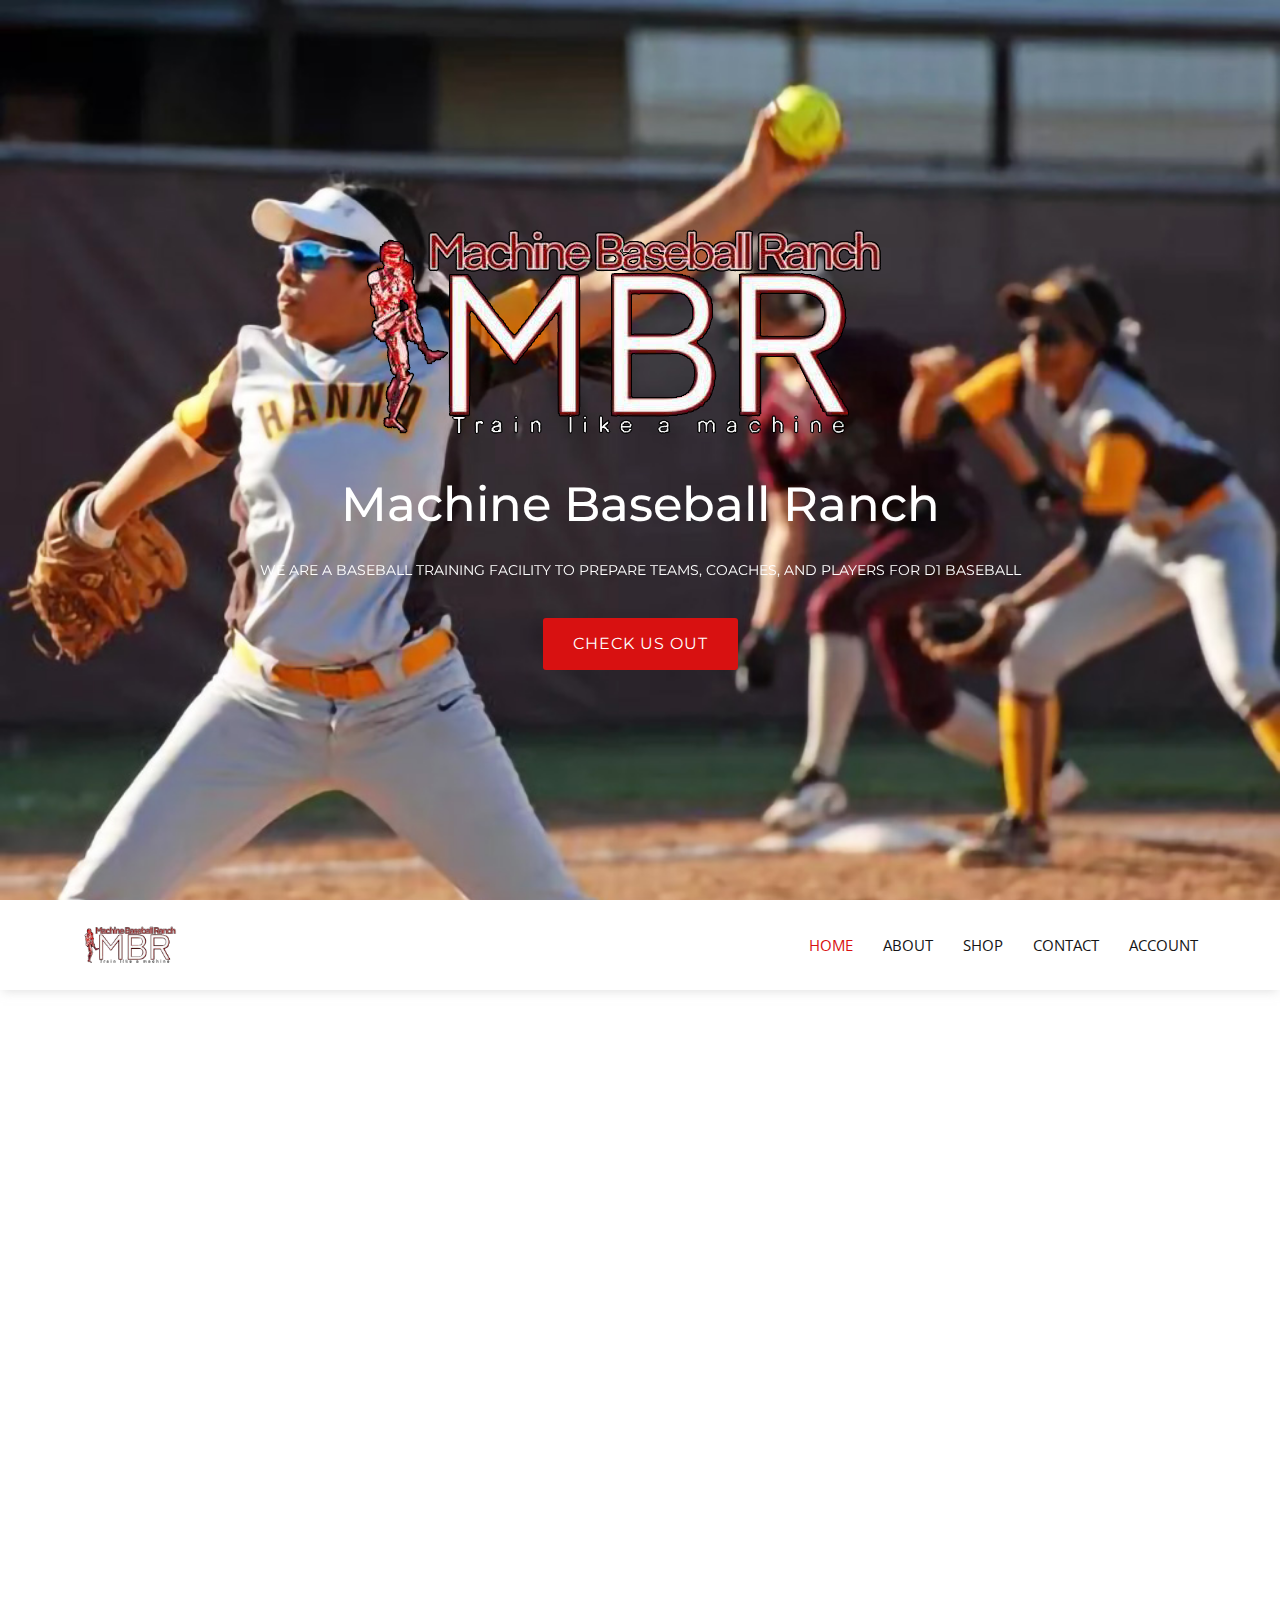
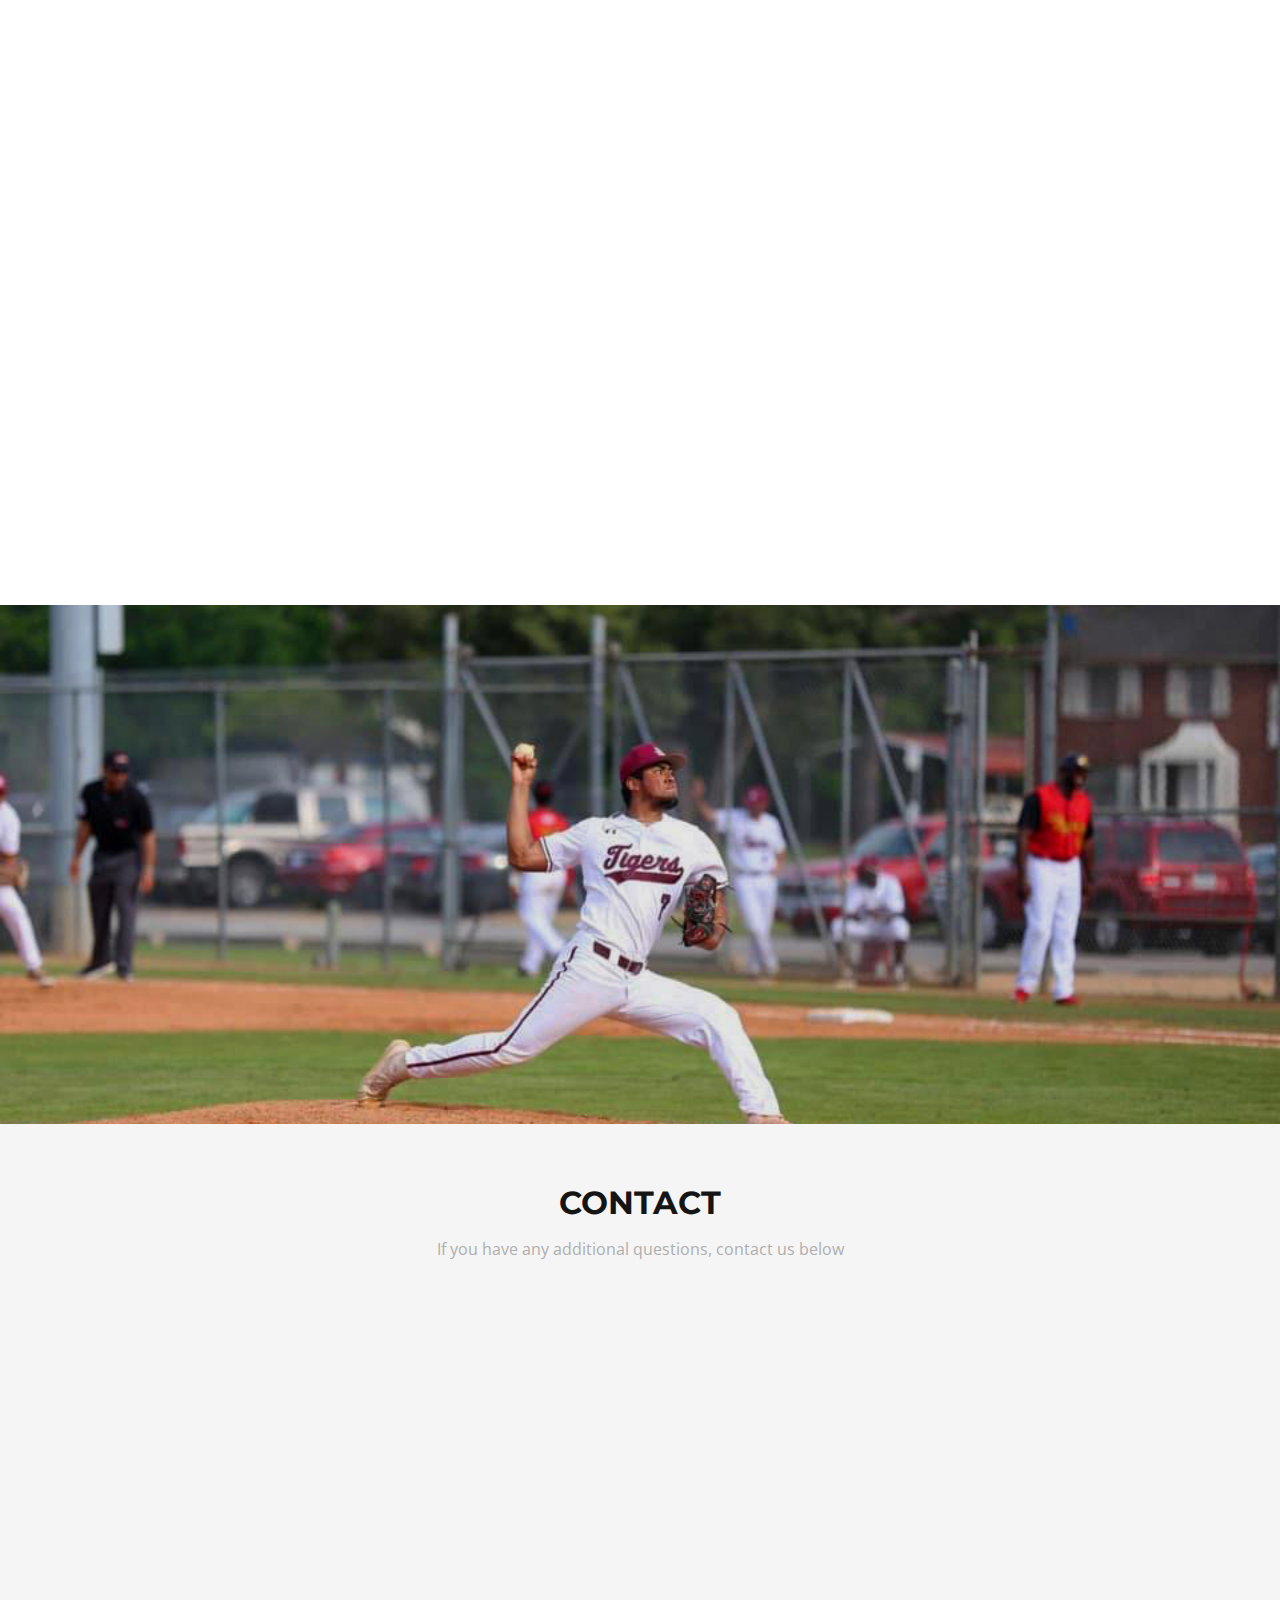
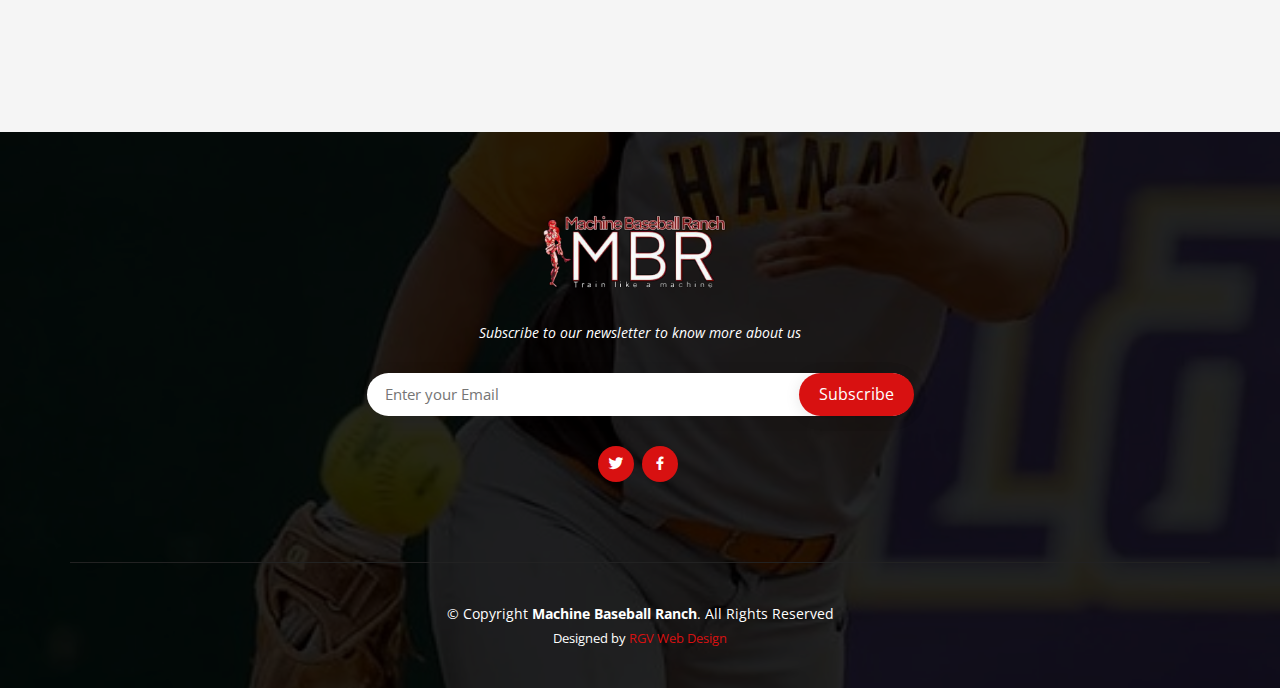
==== commit 387c7a2a: "Updated some shop titles" ====
--- a/index.html
+++ b/index.html
@@ -25,7 +25,7 @@
   <link href="assets/vendor/swiper/swiper-bundle.min.css" rel="stylesheet">
 
   <!-- Template Main CSS File -->
-  <link href="assets/css/style.css" rel="stylesheet"> 
+  <link href="assets/css/style.css" rel="stylesheet">
 </head>
 
 <body>
@@ -51,8 +51,8 @@
       <nav id="navbar" class="navbar">
         <ul>
           <li><a class="nav-link scrollto active" href="#hero">Home</a></li>
-          <li><a class="nav-link scrollto" href="#about">About</a></li> 
-          <li><a class="nav-link scrollto " href="#portfolio">Shop</a></li>  
+          <li><a class="nav-link scrollto" href="#about">About</a></li>
+          <li><a class="nav-link scrollto " href="#portfolio">Shop</a></li>
           <!-- <li class="dropdown"><a href="#"><span>Drop Down</span> <i class="bi bi-chevron-down"></i></a>
             <ul>
               <li><a href="#">Drop Down 1</a></li>
@@ -71,7 +71,7 @@
             </ul>
           </li> -->
           <li><a class="nav-link scrollto" href="#contact">Contact</a></li>
-          <li><a class="nav-link scrollto " href="#account">Account</a></li>  
+          <li><a class="nav-link scrollto " href="#account">Account</a></li>
         </ul>
         <i class="bi bi-list mobile-nav-toggle"></i>
       </nav><!-- .navbar -->
@@ -86,7 +86,7 @@
       <div class="container">
 
         <div class="section-title" data-aos="fade-up">
-          <h2>About Us</h2> 
+          <h2>About Us</h2>
         </div>
 
         <div class="row">
@@ -97,16 +97,16 @@
           </div>
           <div class="col-lg-6" data-aos="fade-left">
             <div class="content pt-4 pt-lg-0 pl-0 pl-lg-3 ">
-              <h3>Meet the Machine Baseball Ranch team</h3> 
+              <h3>Meet the Machine Baseball Ranch team</h3>
               <p>
-                Machine Baseball Ranch is a baseball training facility that is accessible to coaches, teams, and players looking for a place to train.  The goal of the Machine Baseball Ranch is to promote the growth of elite baseball/softball players in our region.  Educate them abut the importance of academics and athletics in hopes to boost our representation at the college levels. 
+                Machine Baseball Ranch is a baseball training facility that is accessible to coaches, teams, and players looking for a place to train.  The goal of the Machine Baseball Ranch is to promote the growth of elite baseball/softball players in our region.  Educate them abut the importance of academics and athletics in hopes to boost our representation at the college levels.
               </p>
             </div>
           </div>
         </div>
 
       </div>
-    </section><!-- End About Us Section --> 
+    </section><!-- End About Us Section -->
 
     <!-- ======= Shop Section ======= -->
     <section id="portfolio" class="portfolio">
@@ -121,9 +121,9 @@
           <div class="col-lg-12 d-flex justify-content-center">
             <ul id="portfolio-flters">
               <li data-filter="*" class="filter-active">All</li>
-              <li data-filter=".filter-jersey">Jersey Shirt</li>
-              <li data-filter=".filter-hat">Baseball Cap</li>
-              <li data-filter=".filter-pants">Jersey Pants</li>
+              <li data-filter=".filter-jersey">MBR Original</li>
+              <li data-filter=".filter-hat">MBR Cap</li>
+              <li data-filter=".filter-pants">MBR Sweater</li>
             </ul>
           </div>
         </div>
@@ -134,8 +134,8 @@
             <div class="portfolio-wrap">
               <img src="assets/img/portfolio/portfolio-1.jpg" class="img-fluid" alt="">
               <div class="portfolio-info">
-                <h4>Baseball Male Jersey</h4>
-                <p>Jersey Shirt</p>
+                <h4>MBR Original</h4>
+                <p>Original MBR Logo Shirt</p>
                 <div class="portfolio-links">
                   <a href="assets/img/portfolio/portfolio-1.jpg" data-gallery="portfolioGallery" class="portfolio-lightbox" title="Baseball Male Jersey"><i class="bx bx-plus"></i></a>
                   <a href="portfolio-details.html" title="More Details"><i class="bx bx-link"></i></a>
@@ -148,8 +148,8 @@
             <div class="portfolio-wrap">
               <img src="assets/img/portfolio/portfolio-2.jpg" class="img-fluid" alt="">
               <div class="portfolio-info">
-                <h4>Baseball Jersey Pants</h4>
-                <p>Jersey Pants</p>
+                <h4>MBR Shirt</h4>
+                <p>MBR Skull logo dri-fit shirt</p>
                 <div class="portfolio-links">
                   <a href="assets/img/portfolio/portfolio-2.jpg" data-gallery="portfolioGallery" class="portfolio-lightbox" title="Baseball Male Jersey Pants"><i class="bx bx-plus"></i></a>
                   <a href="portfolio-details.html" title="More Details"><i class="bx bx-link"></i></a>
@@ -162,8 +162,8 @@
             <div class="portfolio-wrap">
               <img src="assets/img/portfolio/portfolio-4.jpg" class="img-fluid" alt="">
               <div class="portfolio-info">
-                <h4>Baseball Jersey Cap</h4>
-                <p>Baseball Cap</p>
+                <h4>MBR Cap</h4>
+                <p>MBR Cap with logo</p>
                 <div class="portfolio-links">
                   <a href="assets/img/portfolio/portfolio-3.jpg" data-gallery="portfolioGallery" class="portfolio-lightbox" title="Baseball Jersey Cap"><i class="bx bx-plus"></i></a>
                   <a href="portfolio-details.html" title="More Details"><i class="bx bx-link"></i></a>
@@ -171,7 +171,7 @@
               </div>
             </div>
           </div>
-<!-- 
+<!--
           <div class="col-lg-4 col-md-6 portfolio-item filter-card">
             <div class="portfolio-wrap">
               <img src="assets/img/portfolio/portfolio-4.jpg" class="img-fluid" alt="">
@@ -302,15 +302,15 @@
                 <h3>Mary Liendo</h3>
                 <h4>Loyal client</h4>
               </div>
-            </div><!-- End testimonial item --> 
+            </div><!-- End testimonial item -->
 
           </div>
           <div class="swiper-pagination"></div>
         </div>
 
       </div>
-    </section><!-- End Testimonials Section --> 
-<!--  
+    </section><!-- End Testimonials Section -->
+<!--
     <section id="pricing" class="pricing section-bg">
       <div class="container">
 
@@ -456,7 +456,7 @@
 
         <div class="row justify-content-center">
           <div class="col-lg-6">
-            <a href="#header" class="scrollto footer-logo"><img src="assets/img/MBR.png" alt=""></a> 
+            <a href="#header" class="scrollto footer-logo"><img src="assets/img/MBR.png" alt=""></a>
             <p>Subscribe to our newsletter to know more about us</p>
           </div>
         </div>
@@ -482,7 +482,7 @@
       <div class="copyright">
         &copy; Copyright <strong><span>Machine Baseball Ranch</span></strong>. All Rights Reserved
       </div>
-      <div class="credits"> 
+      <div class="credits">
         Designed by <a href="https://rgvwebsitedesign.com/">RGV Web Design</a>
       </div>
     </div>
@@ -503,4 +503,4 @@
 
 </body>
 
-</html>+</html>
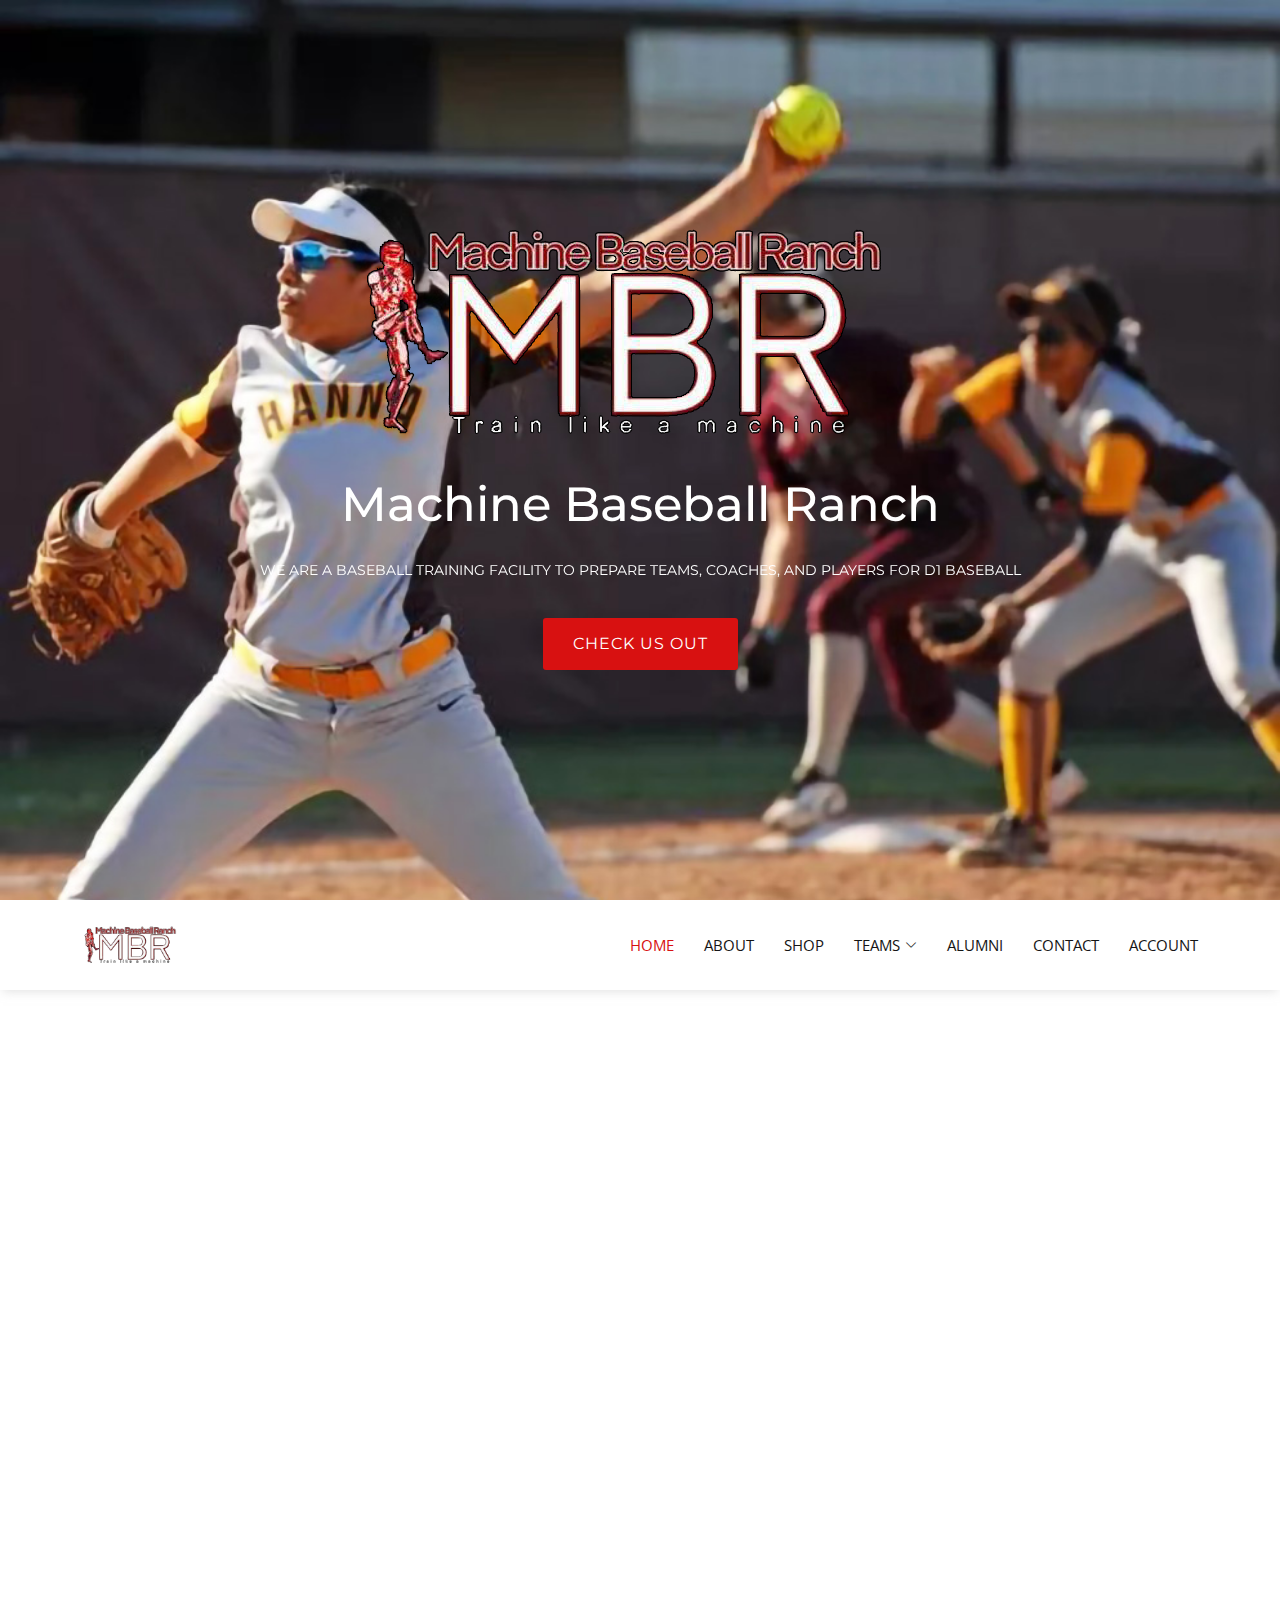
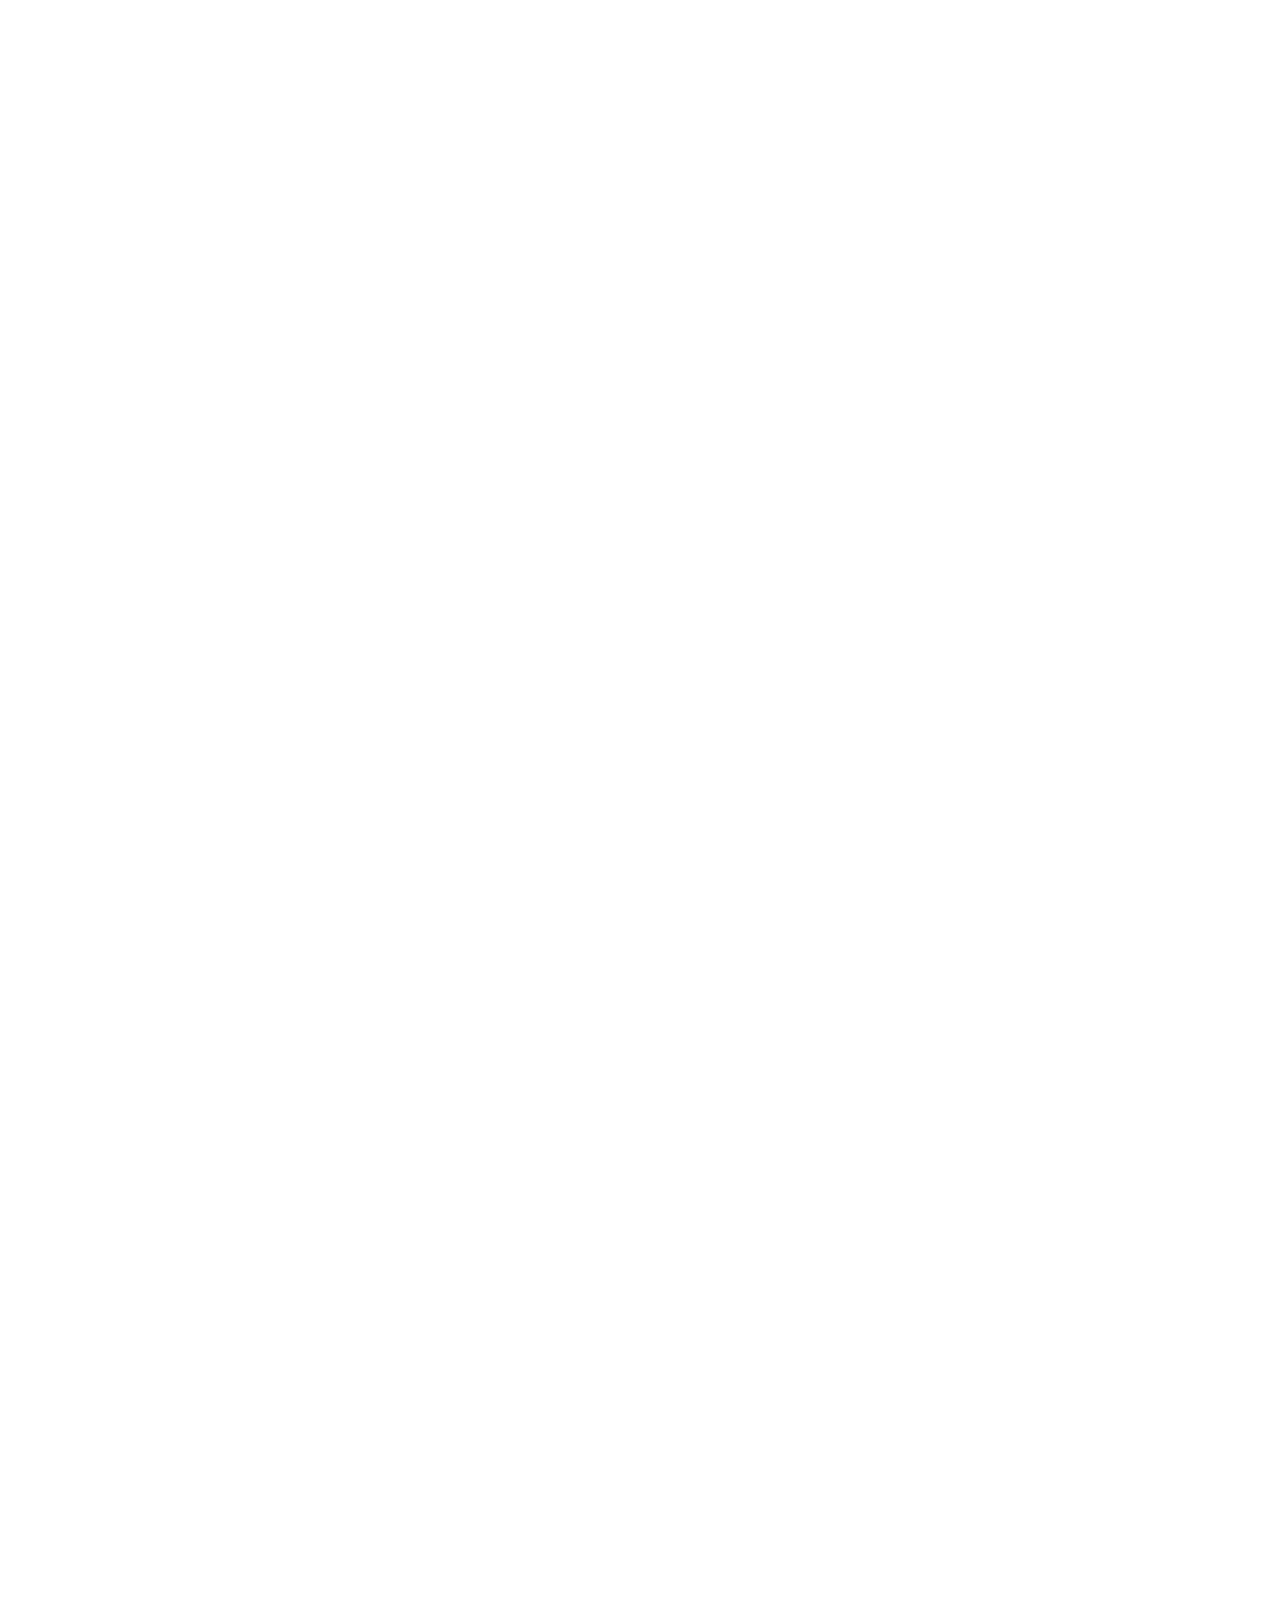
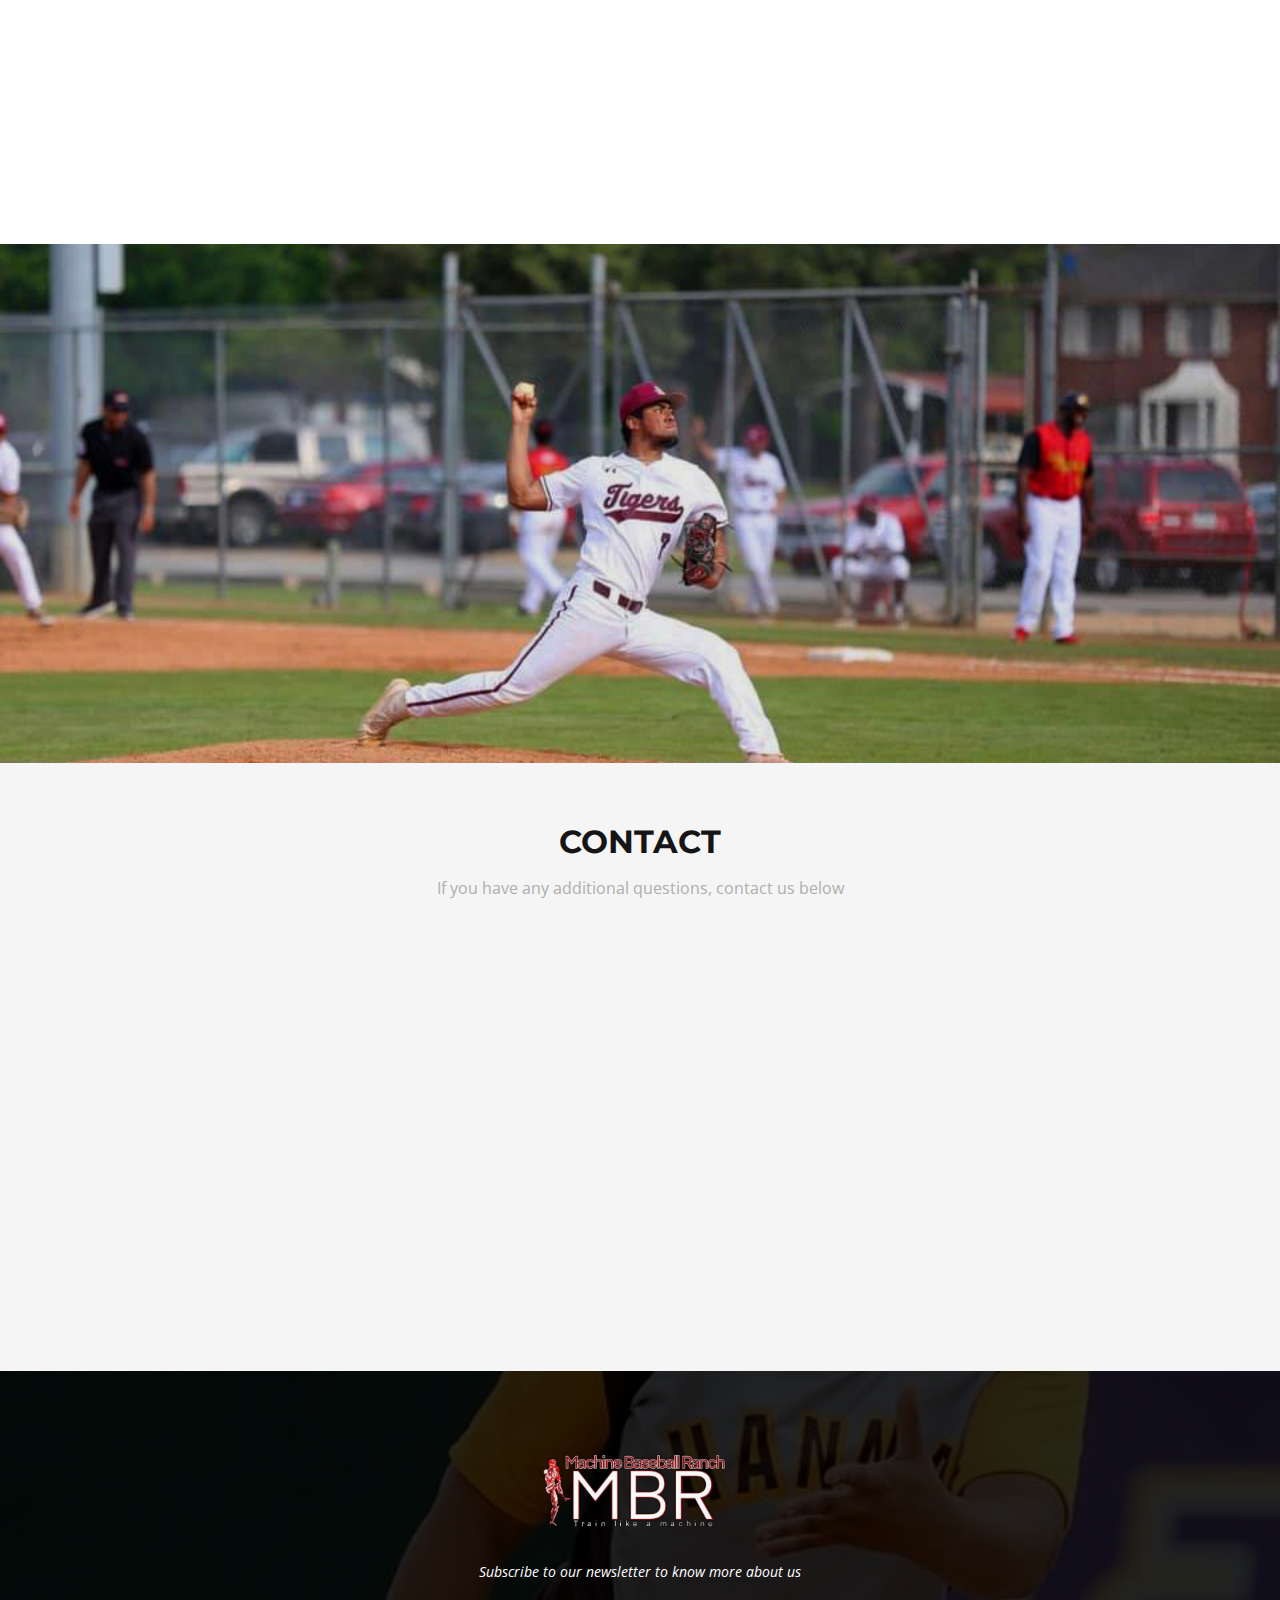
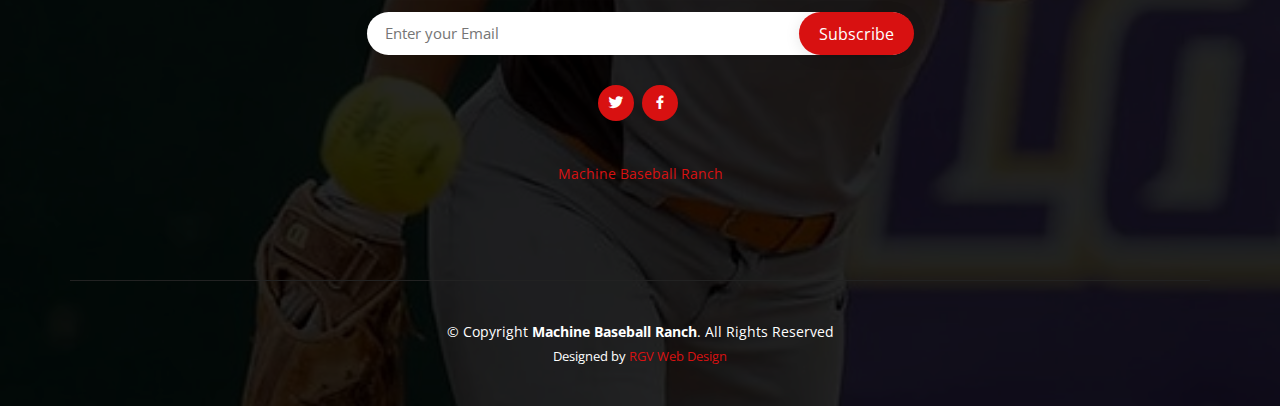
==== commit 45876d1a: "Added new Shop items, updated Logo responsiveness, Added Buy Now button, Added Facebook widget" ====
--- a/index.html
+++ b/index.html
@@ -25,15 +25,18 @@
   <link href="assets/vendor/swiper/swiper-bundle.min.css" rel="stylesheet">
 
   <!-- Template Main CSS File -->
-  <link href="assets/css/style.css" rel="stylesheet">
+  <link href="assets/css/style.css" rel="stylesheet"> 
 </head>
 
 <body>
-
-  <!-- ======= Hero Section ======= -->
+  <!-- ======= Facebook Plugin SDK ======= -->
+  <div id="fb-root"></div>
+  <script async defer crossorigin="anonymous" src="https://connect.facebook.net/en_US/sdk.js#xfbml=1&version=v13.0" nonce="ATi1fUwS"></script> 
+  
+<!-- ======= Hero Section ======= -->
   <section id="hero">
     <div class="hero-container">
-      <a href="index.html" class="hero-logo" data-aos="zoom-in"><img src="assets/img/MBR.png" alt=""></a>
+      <a href="index.html" class="hero-logo" data-aos="zoom-in"><img src="assets/img/MBR.png" alt=""class="logo-responsive"></a>
       <h1 data-aos="zoom-in">Machine Baseball Ranch</h1>
       <h2 data-aos="fade-up">We are a baseball training facility to prepare teams, coaches, and players for D1 Baseball</h2>
       <a data-aos="fade-up" data-aos-delay="200" href="#about" class="btn-get-started scrollto">Check us out</a>
@@ -51,27 +54,18 @@
       <nav id="navbar" class="navbar">
         <ul>
           <li><a class="nav-link scrollto active" href="#hero">Home</a></li>
-          <li><a class="nav-link scrollto" href="#about">About</a></li>
-          <li><a class="nav-link scrollto " href="#portfolio">Shop</a></li>
-          <!-- <li class="dropdown"><a href="#"><span>Drop Down</span> <i class="bi bi-chevron-down"></i></a>
+          <li><a class="nav-link scrollto" href="#about">About</a></li> 
+          <li><a class="nav-link scrollto " href="#portfolio">Shop</a></li>  
+          <li class="dropdown"><a href="#"><span>Teams</span> <i class="bi bi-chevron-down"></i></a>
             <ul>
-              <li><a href="#">Drop Down 1</a></li>
-              <li class="dropdown"><a href="#"><span>Deep Drop Down</span> <i class="bi bi-chevron-right"></i></a>
-                <ul>
-                  <li><a href="#">Deep Drop Down 1</a></li>
-                  <li><a href="#">Deep Drop Down 2</a></li>
-                  <li><a href="#">Deep Drop Down 3</a></li>
-                  <li><a href="#">Deep Drop Down 4</a></li>
-                  <li><a href="#">Deep Drop Down 5</a></li>
-                </ul>
-              </li>
-              <li><a href="#">Drop Down 2</a></li>
-              <li><a href="#">Drop Down 3</a></li>
-              <li><a href="#">Drop Down 4</a></li>
+              <li><a href="#">Team Black</a></li> 
+              <li><a href="#">Team Red</a></li>
+              <li><a href="#">Team White</a></li> 
             </ul>
-          </li> -->
+          </li>
+          <li><a class="nav-link scrollto" href="#alumni">Alumni</a></li>
           <li><a class="nav-link scrollto" href="#contact">Contact</a></li>
-          <li><a class="nav-link scrollto " href="#account">Account</a></li>
+          <li><a class="nav-link scrollto " href="#account">Account</a></li>  
         </ul>
         <i class="bi bi-list mobile-nav-toggle"></i>
       </nav><!-- .navbar -->
@@ -86,7 +80,7 @@
       <div class="container">
 
         <div class="section-title" data-aos="fade-up">
-          <h2>About Us</h2>
+          <h2>About Us</h2> 
         </div>
 
         <div class="row">
@@ -97,16 +91,16 @@
           </div>
           <div class="col-lg-6" data-aos="fade-left">
             <div class="content pt-4 pt-lg-0 pl-0 pl-lg-3 ">
-              <h3>Meet the Machine Baseball Ranch team</h3>
+              <h3>Meet the Machine Baseball Ranch team</h3> 
               <p>
-                Machine Baseball Ranch is a baseball training facility that is accessible to coaches, teams, and players looking for a place to train.  The goal of the Machine Baseball Ranch is to promote the growth of elite baseball/softball players in our region.  Educate them abut the importance of academics and athletics in hopes to boost our representation at the college levels.
+                Machine Baseball Ranch is a baseball training facility that is accessible to coaches, teams, and players looking for a place to train.  The goal of the Machine Baseball Ranch is to promote the growth of elite baseball/softball players in our region.  Educate them abut the importance of academics and athletics in hopes to boost our representation at the college levels. 
               </p>
             </div>
           </div>
         </div>
 
       </div>
-    </section><!-- End About Us Section -->
+    </section><!-- End About Us Section --> 
 
     <!-- ======= Shop Section ======= -->
     <section id="portfolio" class="portfolio">
@@ -121,21 +115,21 @@
           <div class="col-lg-12 d-flex justify-content-center">
             <ul id="portfolio-flters">
               <li data-filter="*" class="filter-active">All</li>
-              <li data-filter=".filter-jersey">MBR Original</li>
-              <li data-filter=".filter-hat">MBR Cap</li>
-              <li data-filter=".filter-pants">MBR Sweater</li>
+              <li data-filter=".filter-hoodies">Hoodies</li>
+              <li data-filter=".filter-shirt">Shirts</li>
+              <!-- <li data-filter=".filter-pants">Jersey Pants</li> -->
             </ul>
           </div>
         </div>
 
         <div class="row portfolio-container" data-aos="fade-up" data-aos-delay="200">
 
-          <div class="col-lg-4 col-md-6 portfolio-item filter-jersey">
+          <div class="col-lg-4 col-md-6 portfolio-item filter-hoodies">
             <div class="portfolio-wrap">
               <img src="assets/img/portfolio/portfolio-1.jpg" class="img-fluid" alt="">
               <div class="portfolio-info">
-                <h4>MBR Original</h4>
-                <p>Original MBR Logo Shirt</p>
+                <h4>Gray MBR Pullover Hoodie</h4>
+                <p>$30</p>
                 <div class="portfolio-links">
                   <a href="assets/img/portfolio/portfolio-1.jpg" data-gallery="portfolioGallery" class="portfolio-lightbox" title="Baseball Male Jersey"><i class="bx bx-plus"></i></a>
                   <a href="portfolio-details.html" title="More Details"><i class="bx bx-link"></i></a>
@@ -144,12 +138,12 @@
             </div>
           </div>
 
-          <div class="col-lg-4 col-md-6 portfolio-item filter-pants">
+          <div class="col-lg-4 col-md-6 portfolio-item filter-hoodies">
             <div class="portfolio-wrap">
               <img src="assets/img/portfolio/portfolio-2.jpg" class="img-fluid" alt="">
               <div class="portfolio-info">
-                <h4>MBR Shirt</h4>
-                <p>MBR Skull logo dri-fit shirt</p>
+                <h4>Red MBR Pullover Hoodie</h4>
+                <p>$30</p>
                 <div class="portfolio-links">
                   <a href="assets/img/portfolio/portfolio-2.jpg" data-gallery="portfolioGallery" class="portfolio-lightbox" title="Baseball Male Jersey Pants"><i class="bx bx-plus"></i></a>
                   <a href="portfolio-details.html" title="More Details"><i class="bx bx-link"></i></a>
@@ -158,26 +152,26 @@
             </div>
           </div>
 
-          <div class="col-lg-4 col-md-6 portfolio-item filter-hat">
+          <div class="col-lg-4 col-md-6 portfolio-item filter-shirt">
+            <div class="portfolio-wrap">
+              <img src="assets/img/portfolio/portfolio-3.jpg" class="img-fluid" alt="">
+              <div class="portfolio-info">
+                <h4>Light Blue MBR Shirt</h4>
+                <p>$25</p>
+                <div class="portfolio-links">
+                  <a href="assets/img/portfolio/portfolio-3.jpg" data-gallery="portfolioGallery" class="portfolio-lightbox" title="Baseball Jersey Cap"><i class="bx bx-plus"></i></a>
+                  <a href="portfolio-details.html" title="More Details"><i class="bx bx-link"></i></a>
+                </div>
+              </div>
+            </div>
+          </div>
+
+          <div class="col-lg-4 col-md-6 portfolio-item filter-shirt">
             <div class="portfolio-wrap">
               <img src="assets/img/portfolio/portfolio-4.jpg" class="img-fluid" alt="">
               <div class="portfolio-info">
-                <h4>MBR Cap</h4>
-                <p>MBR Cap with logo</p>
-                <div class="portfolio-links">
-                  <a href="assets/img/portfolio/portfolio-3.jpg" data-gallery="portfolioGallery" class="portfolio-lightbox" title="Baseball Jersey Cap"><i class="bx bx-plus"></i></a>
-                  <a href="portfolio-details.html" title="More Details"><i class="bx bx-link"></i></a>
-                </div>
-              </div>
-            </div>
-          </div>
-<!--
-          <div class="col-lg-4 col-md-6 portfolio-item filter-card">
-            <div class="portfolio-wrap">
-              <img src="assets/img/portfolio/portfolio-4.jpg" class="img-fluid" alt="">
-              <div class="portfolio-info">
-                <h4>Card 2</h4>
-                <p>Card</p>
+                <h4>Gray MBR Dri-fit Shirt</h4>
+                <p>$20</p>
                 <div class="portfolio-links">
                   <a href="assets/img/portfolio/portfolio-4.jpg" data-gallery="portfolioGallery" class="portfolio-lightbox" title="Card 2"><i class="bx bx-plus"></i></a>
                   <a href="portfolio-details.html" title="More Details"><i class="bx bx-link"></i></a>
@@ -186,62 +180,62 @@
             </div>
           </div>
 
-          <div class="col-lg-4 col-md-6 portfolio-item filter-web">
-            <div class="portfolio-wrap">
-              <img src="assets/img/portfolio/portfolio-5.jpg" class="img-fluid" alt="">
-              <div class="portfolio-info">
-                <h4>Web 2</h4>
-                <p>Web</p>
-                <div class="portfolio-links">
-                  <a href="assets/img/portfolio/portfolio-5.jpg" data-gallery="portfolioGallery" class="portfolio-lightbox" title="Web 2"><i class="bx bx-plus"></i></a>
-                  <a href="portfolio-details.html" title="More Details"><i class="bx bx-link"></i></a>
-                </div>
-              </div>
-            </div>
-          </div>
-
-          <div class="col-lg-4 col-md-6 portfolio-item filter-app">
-            <div class="portfolio-wrap">
-              <img src="assets/img/portfolio/portfolio-6.jpg" class="img-fluid" alt="">
-              <div class="portfolio-info">
-                <h4>App 3</h4>
-                <p>App</p>
-                <div class="portfolio-links">
-                  <a href="assets/img/portfolio/portfolio-6.jpg" data-gallery="portfolioGallery" class="portfolio-lightbox" title="App 3"><i class="bx bx-plus"></i></a>
-                  <a href="portfolio-details.html" title="More Details"><i class="bx bx-link"></i></a>
-                </div>
-              </div>
-            </div>
-          </div>
-
-          <div class="col-lg-4 col-md-6 portfolio-item filter-card">
-            <div class="portfolio-wrap">
-              <img src="assets/img/portfolio/portfolio-7.jpg" class="img-fluid" alt="">
-              <div class="portfolio-info">
-                <h4>Card 1</h4>
-                <p>Card</p>
-                <div class="portfolio-links">
-                  <a href="assets/img/portfolio/portfolio-7.jpg" data-gallery="portfolioGallery" class="portfolio-lightbox" title="Card 1"><i class="bx bx-plus"></i></a>
-                  <a href="portfolio-details.html" title="More Details"><i class="bx bx-link"></i></a>
-                </div>
-              </div>
-            </div>
-          </div>
-
-          <div class="col-lg-4 col-md-6 portfolio-item filter-card">
-            <div class="portfolio-wrap">
-              <img src="assets/img/portfolio/portfolio-8.jpg" class="img-fluid" alt="">
-              <div class="portfolio-info">
-                <h4>Card 3</h4>
-                <p>Card</p>
-                <div class="portfolio-links">
-                  <a href="assets/img/portfolio/portfolio-8.jpg" data-gallery="portfolioGallery" class="portfolio-lightbox" title="Card 3"><i class="bx bx-plus"></i></a>
-                  <a href="portfolio-details.html" title="More Details"><i class="bx bx-link"></i></a>
-                </div>
-              </div>
-            </div>
-          </div>
-
+          <div class="col-lg-4 col-md-6 portfolio-item filter-shirt">
+            <div class="portfolio-wrap">
+              <img src="assets/img/portfolio/portfolio-5.jpeg" class="img-fluid" alt="">
+              <div class="portfolio-info">
+                <h4>Red MBR Dri-fit Shirt</h4>
+                <p>$20</p>
+                <div class="portfolio-links">
+                  <a href="assets/img/portfolio/portfolio-5.jpeg" data-gallery="portfolioGallery" class="portfolio-lightbox" title="Baseball Male Jersey"><i class="bx bx-plus"></i></a>
+                  <a href="portfolio-details.html" title="More Details"><i class="bx bx-link"></i></a>
+                </div>
+              </div>
+            </div>
+          </div>
+
+          <div class="col-lg-4 col-md-6 portfolio-item filter-shirt">
+            <div class="portfolio-wrap">
+              <img src="assets/img/portfolio/portfolio-6.jpeg" class="img-fluid" alt="">
+              <div class="portfolio-info">
+                <h4>Red Maquinas Dri-fit Shirt</h4>
+                <p>$20</p>
+                <div class="portfolio-links">
+                  <a href="assets/img/portfolio/portfolio-6.jpeg" data-gallery="portfolioGallery" class="portfolio-lightbox" title="App 3"><i class="bx bx-plus"></i></a>
+                  <a href="portfolio-details.html" title="More Details"><i class="bx bx-link"></i></a>
+                </div>
+              </div>
+            </div>
+          </div>
+
+          <div class="col-lg-4 col-md-6 portfolio-item filter-shirt">
+            <div class="portfolio-wrap">
+              <img src="assets/img/portfolio/portfolio-7.jpeg" class="img-fluid" alt="">
+              <div class="portfolio-info">
+                <h4>Gray Machine Baseball Ranch Dri-fit Shirt</h4>
+                <p>$20</p>
+                <div class="portfolio-links">
+                  <a href="assets/img/portfolio/portfolio-7.jpeg" data-gallery="portfolioGallery" class="portfolio-lightbox" title="Card 1"><i class="bx bx-plus"></i></a>
+                  <a href="portfolio-details.html" title="More Details"><i class="bx bx-link"></i></a>
+                </div>
+              </div>
+            </div>
+          </div>
+
+          <div class="col-lg-4 col-md-6 portfolio-item filter-hoodies">
+            <div class="portfolio-wrap">
+              <img src="assets/img/portfolio/portfolio-8.jpeg" class="img-fluid" alt="">
+              <div class="portfolio-info"> 
+                <h4>Youth Gray MBR Pullover Hoodie</h4>
+                <p>$25</p>
+                <div class="portfolio-links">
+                  <a href="assets/img/portfolio/portfolio-8.jpeg" data-gallery="portfolioGallery" class="portfolio-lightbox" title="Card 3"><i class="bx bx-plus"></i></a>
+                  <a href="portfolio-details.html" title="More Details"><i class="bx bx-link"></i></a>
+                </div>
+              </div>
+            </div>
+          </div>
+<!-- 
           <div class="col-lg-4 col-md-6 portfolio-item filter-web">
             <div class="portfolio-wrap">
               <img src="assets/img/portfolio/portfolio-9.jpg" class="img-fluid" alt="">
@@ -302,15 +296,15 @@
                 <h3>Mary Liendo</h3>
                 <h4>Loyal client</h4>
               </div>
-            </div><!-- End testimonial item -->
+            </div><!-- End testimonial item --> 
 
           </div>
           <div class="swiper-pagination"></div>
         </div>
 
       </div>
-    </section><!-- End Testimonials Section -->
-<!--
+    </section><!-- End Testimonials Section --> 
+<!--  
     <section id="pricing" class="pricing section-bg">
       <div class="container">
 
@@ -456,7 +450,7 @@
 
         <div class="row justify-content-center">
           <div class="col-lg-6">
-            <a href="#header" class="scrollto footer-logo"><img src="assets/img/MBR.png" alt=""></a>
+            <a href="#header" class="scrollto footer-logo"><img src="assets/img/MBR.png" alt=""></a> 
             <p>Subscribe to our newsletter to know more about us</p>
           </div>
         </div>
@@ -473,8 +467,10 @@
           <a href="https://twitter.com/machineranchrgv" class="twitter"><i class="bx bxl-twitter"></i></a>
           <a href="https://www.facebook.com/RGVMBR/" class="facebook"><i class="bx bxl-facebook"></i></a>
           <!-- <a href="#" class="instagram"><i class="bx bxl-instagram"></i></a>  -->
-        </div>
-
+        </div><br><br>
+      </div>
+      <div class ="right-container">
+      <div class="fb-page" data-href="https://www.facebook.com/RGVMBR/" data-tabs="timeline" data-width="" data-height="" data-small-header="false" data-adapt-container-width="true" data-hide-cover="false" data-show-facepile="true"><blockquote cite="https://www.facebook.com/RGVMBR/" class="fb-xfbml-parse-ignore"><a href="https://www.facebook.com/RGVMBR/">Machine Baseball Ranch</a></blockquote></div>
       </div>
     </div>
 
@@ -482,7 +478,7 @@
       <div class="copyright">
         &copy; Copyright <strong><span>Machine Baseball Ranch</span></strong>. All Rights Reserved
       </div>
-      <div class="credits">
+      <div class="credits"> 
         Designed by <a href="https://rgvwebsitedesign.com/">RGV Web Design</a>
       </div>
     </div>
@@ -503,4 +499,4 @@
 
 </body>
 
-</html>
+</html>--- a/assets/css/style.css
+++ b/assets/css/style.css
@@ -346,8 +346,19 @@
   #hero {
     background-attachment: fixed;
   }
+  .logo-responsive{
+    width: 100%;
+    height: auto;
+  }
 }
 @media (max-width: 768px) {
+  #hero{
+    background-attachment: fixed;
+  }
+  .logo-responsive{
+    width: 100%;
+    height: auto;
+  }
   #hero h1 {
     font-size: 28px;
     line-height: 36px;
@@ -686,7 +697,24 @@
 .portfolio-details .portfolio-description p {
   padding: 0;
 }
-
+.portfolio-details .portfolio-description .btn-get-started {
+  font-family: "Montserrat", sans-serif;
+  text-transform: uppercase;
+  font-weight: 400;
+  font-size: 16px;
+  letter-spacing: 1px;
+  display: inline-block;
+  padding: 14px 30px;
+  border-radius: 3px;
+  margin: 10px;
+  color: #fff;
+  background: #d81111;
+}
+.portfolio-details .portfolio-description .btn-get-started:hover {
+  transition: 0.5s;
+  background: #fff;
+  color: #d81111;
+}
 /*--------------------------------------------------------------
 # Testimonials
 --------------------------------------------------------------*/
@@ -1301,4 +1329,4 @@
   text-align: center;
   font-size: 13px;
   padding-top: 5px;
-}
+} 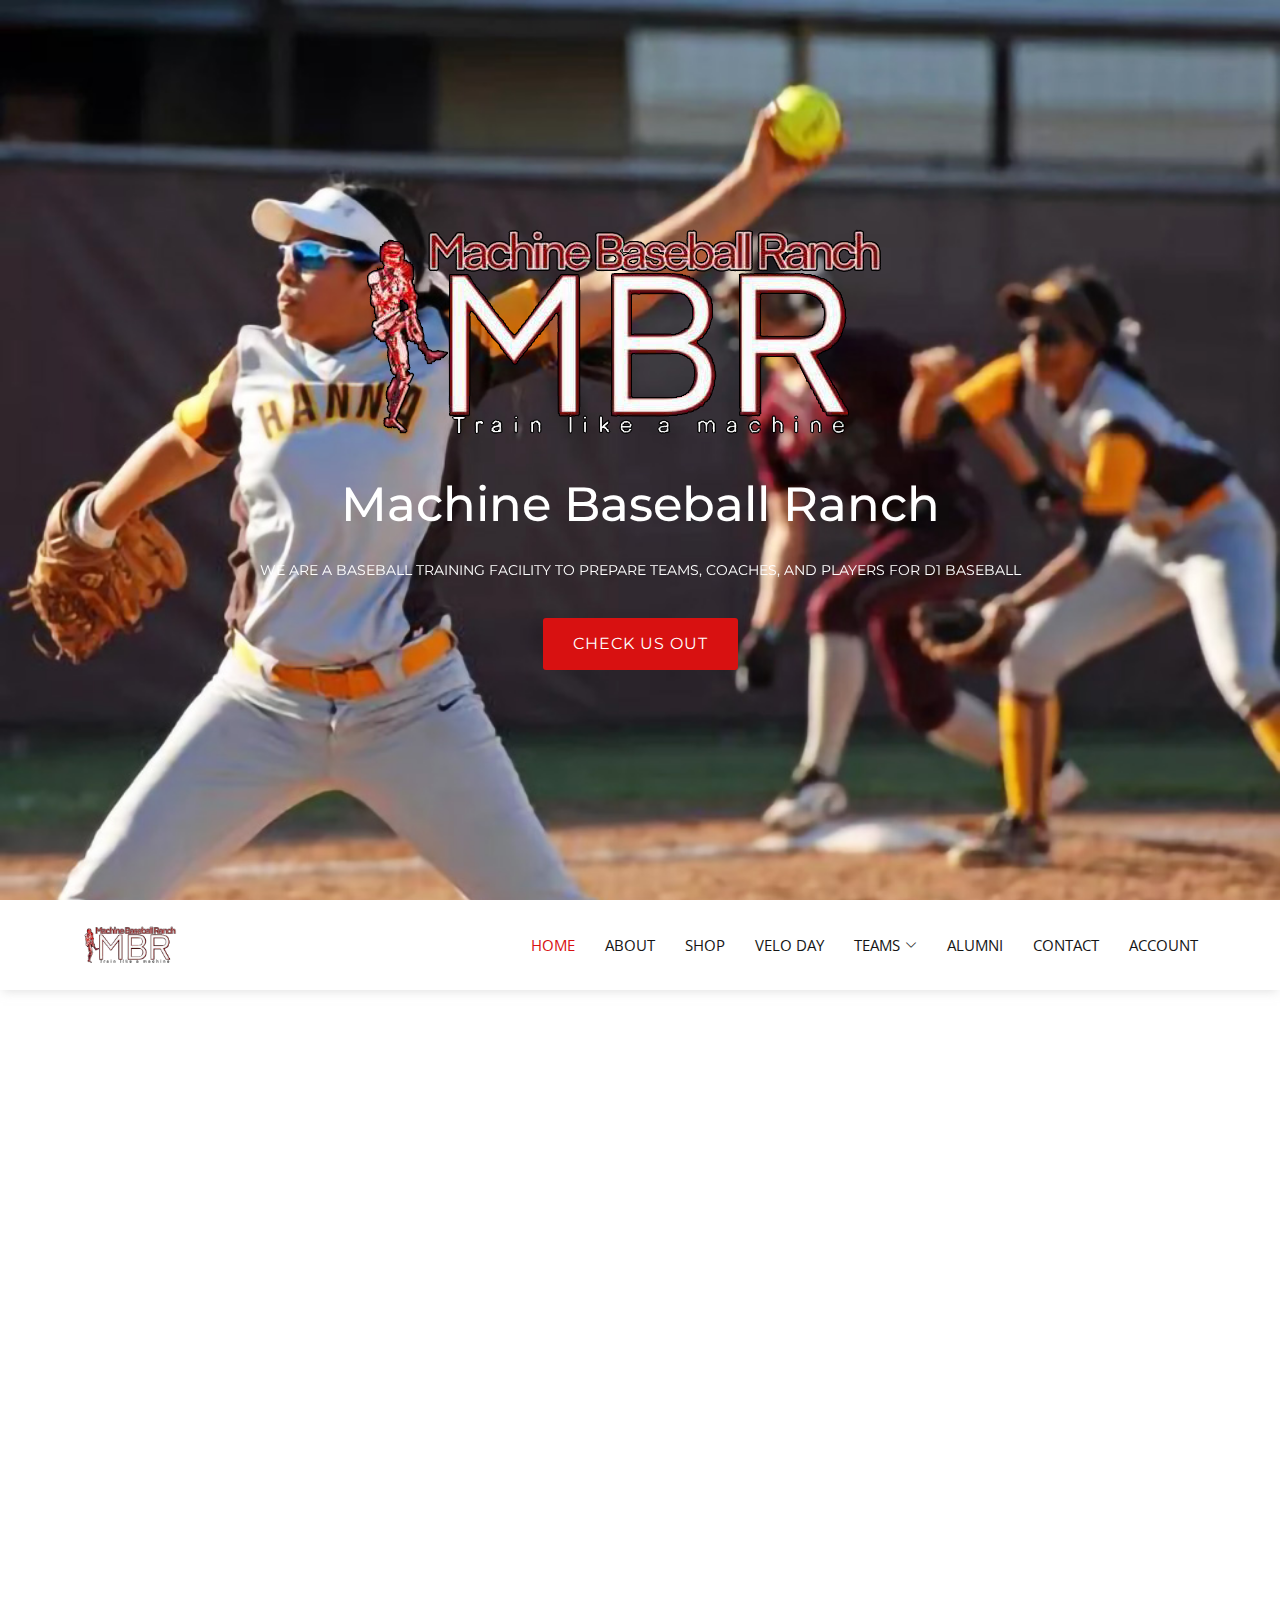
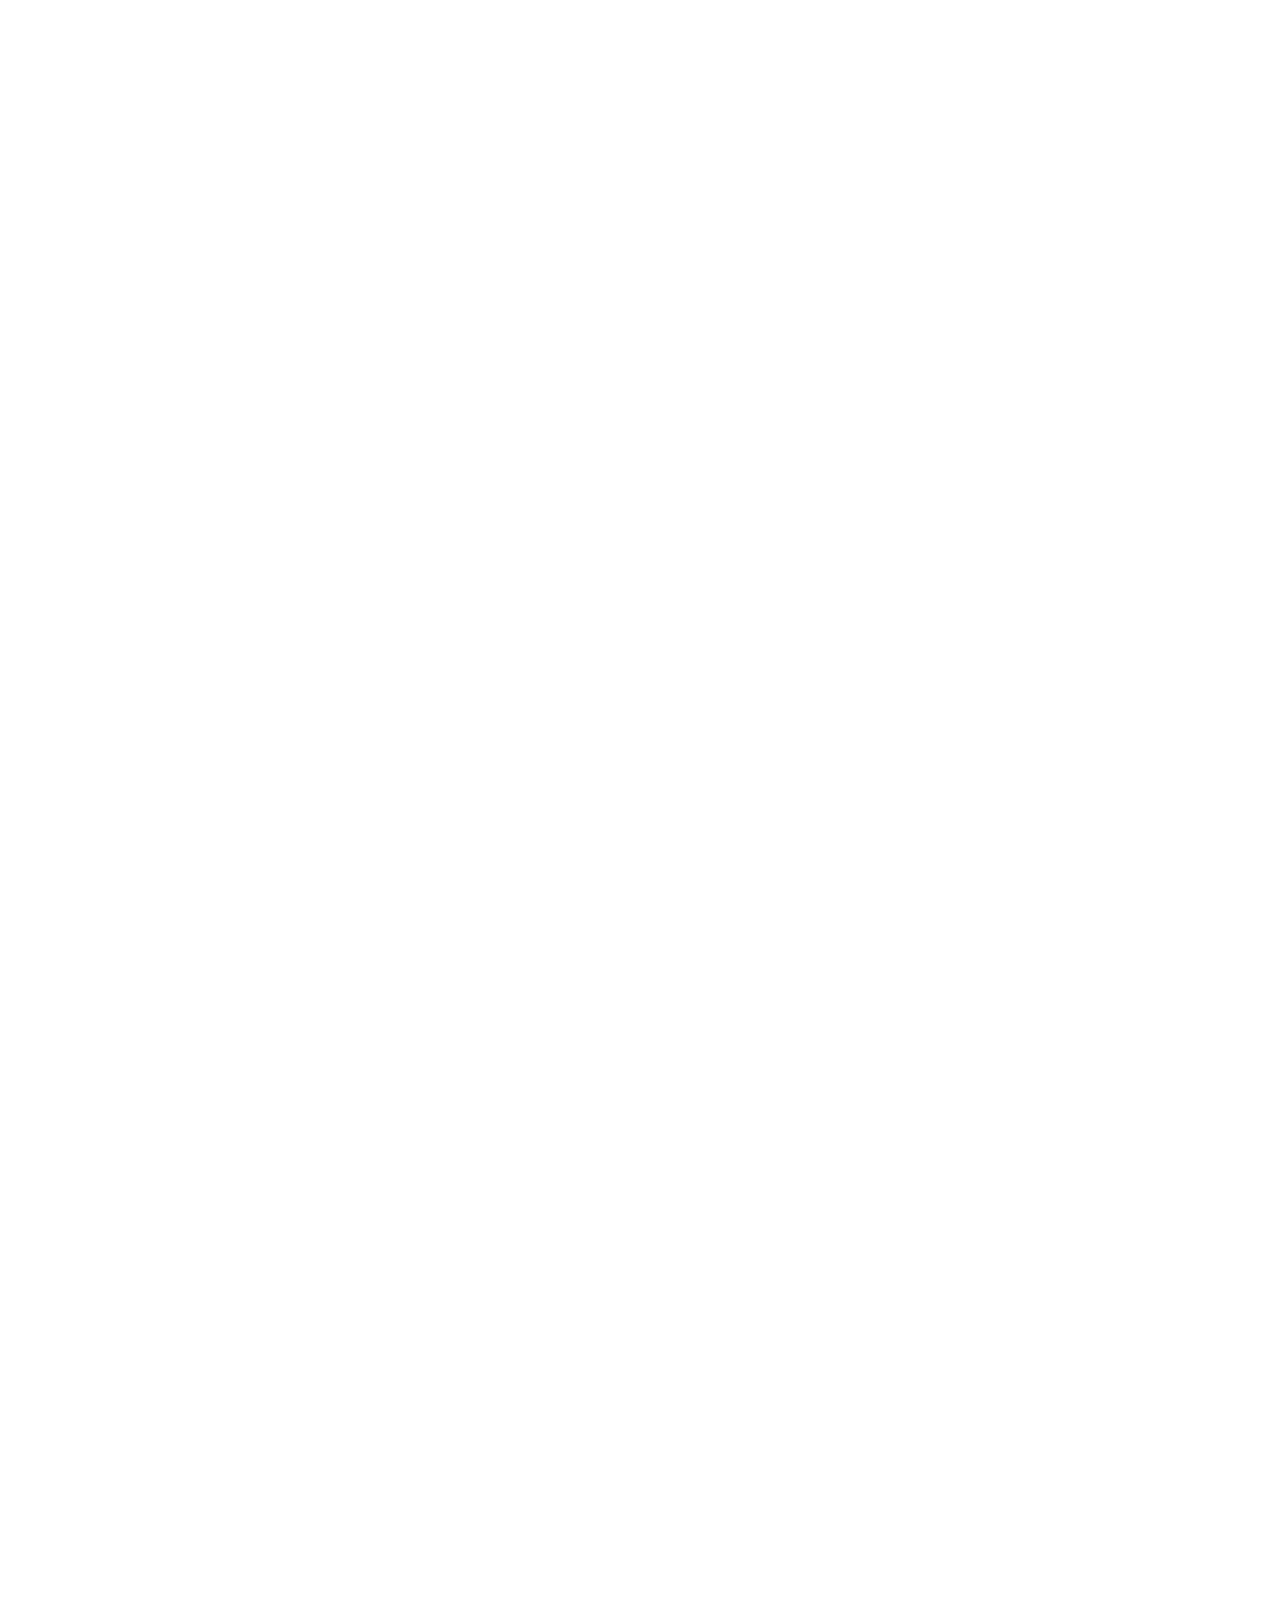
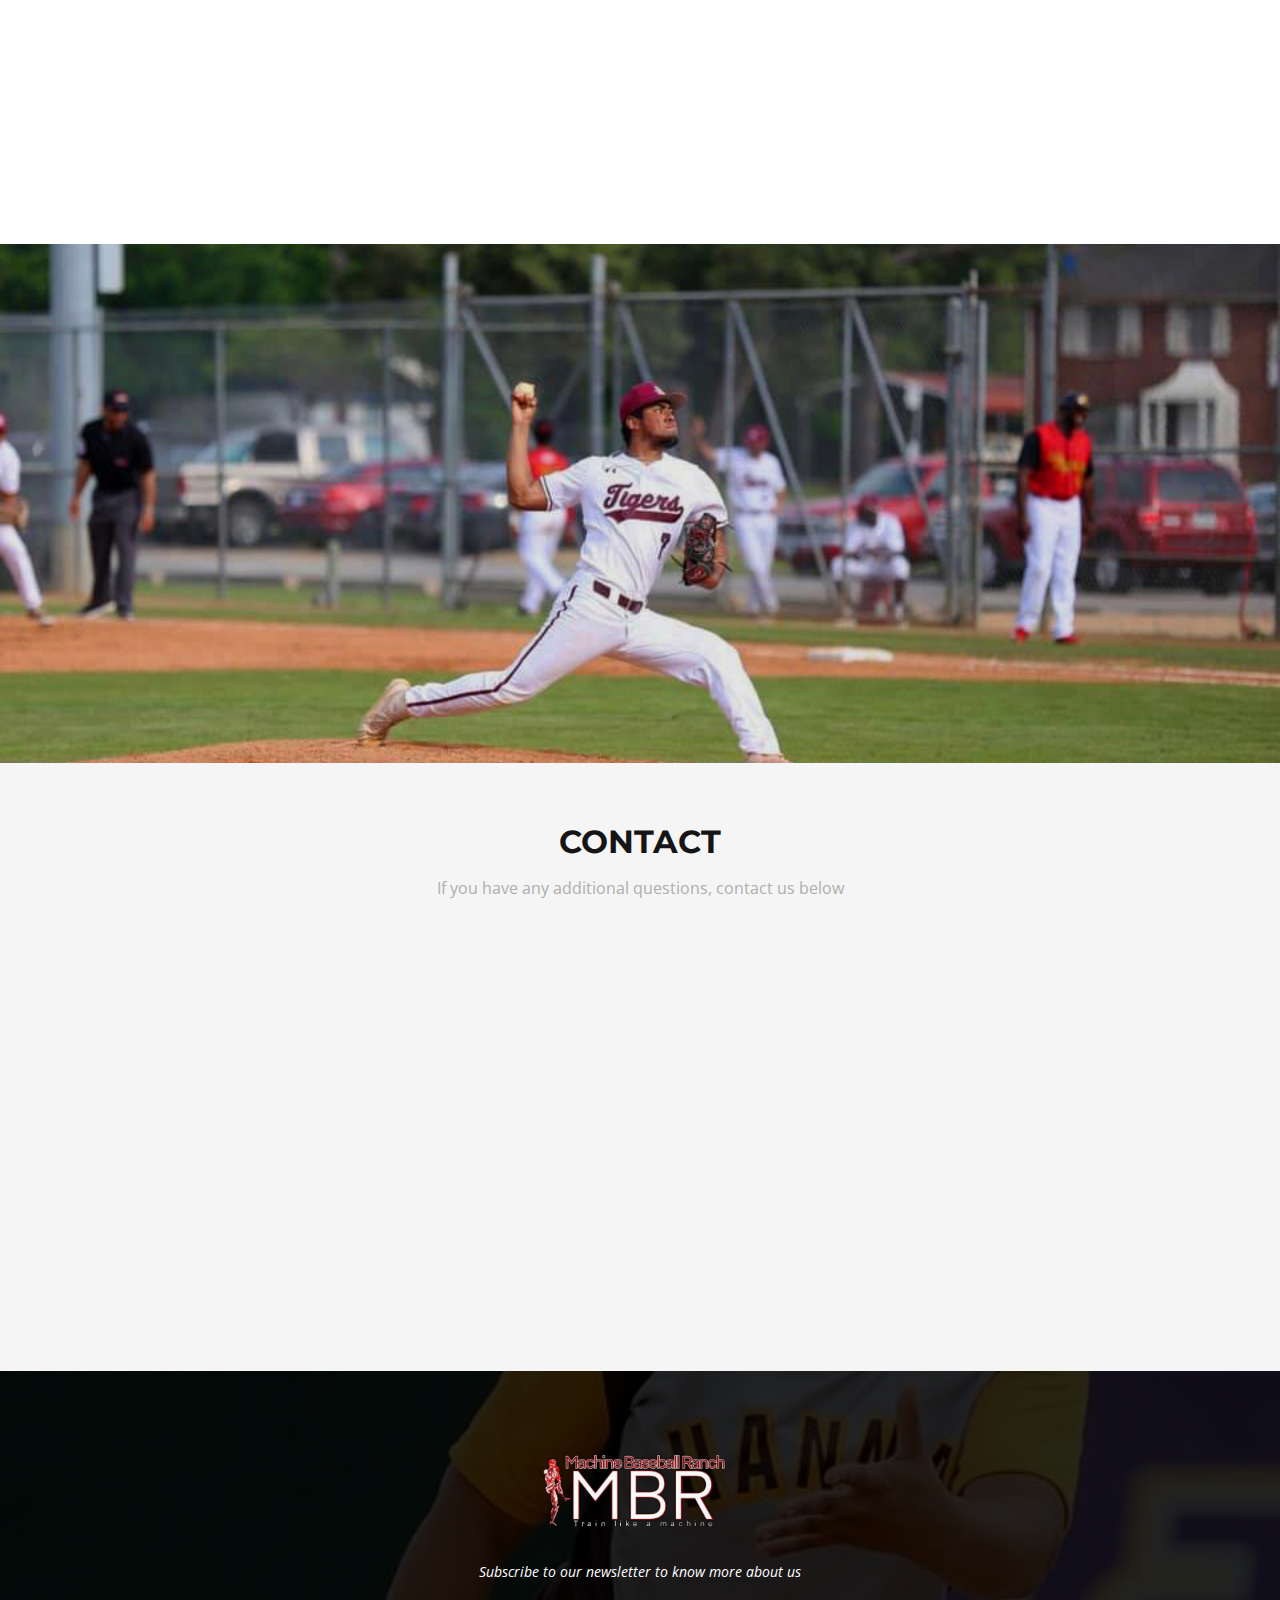
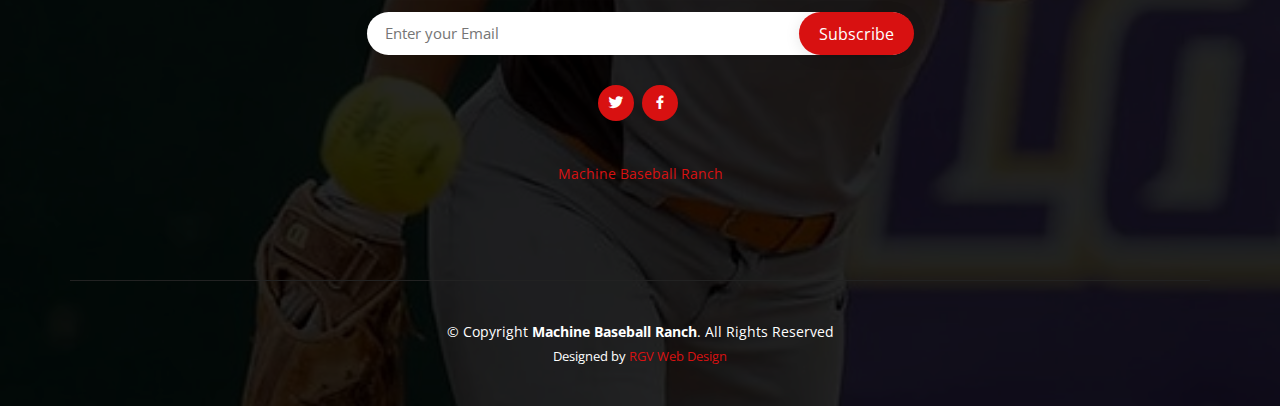
==== commit d10cd952: "Added velo day page" ====
--- a/index.html
+++ b/index.html
@@ -55,7 +55,8 @@
         <ul>
           <li><a class="nav-link scrollto active" href="#hero">Home</a></li>
           <li><a class="nav-link scrollto" href="#about">About</a></li> 
-          <li><a class="nav-link scrollto " href="#portfolio">Shop</a></li>  
+          <li><a class="nav-link scrollto " href="#portfolio">Shop</a></li>
+          <li><a class="nav-link scrollto" href="#veloday">Velo Day</a></li>
           <li class="dropdown"><a href="#"><span>Teams</span> <i class="bi bi-chevron-down"></i></a>
             <ul>
               <li><a href="#">Team Black</a></li> 
@@ -499,4 +500,4 @@
 
 </body>
 
-</html>+</html>
